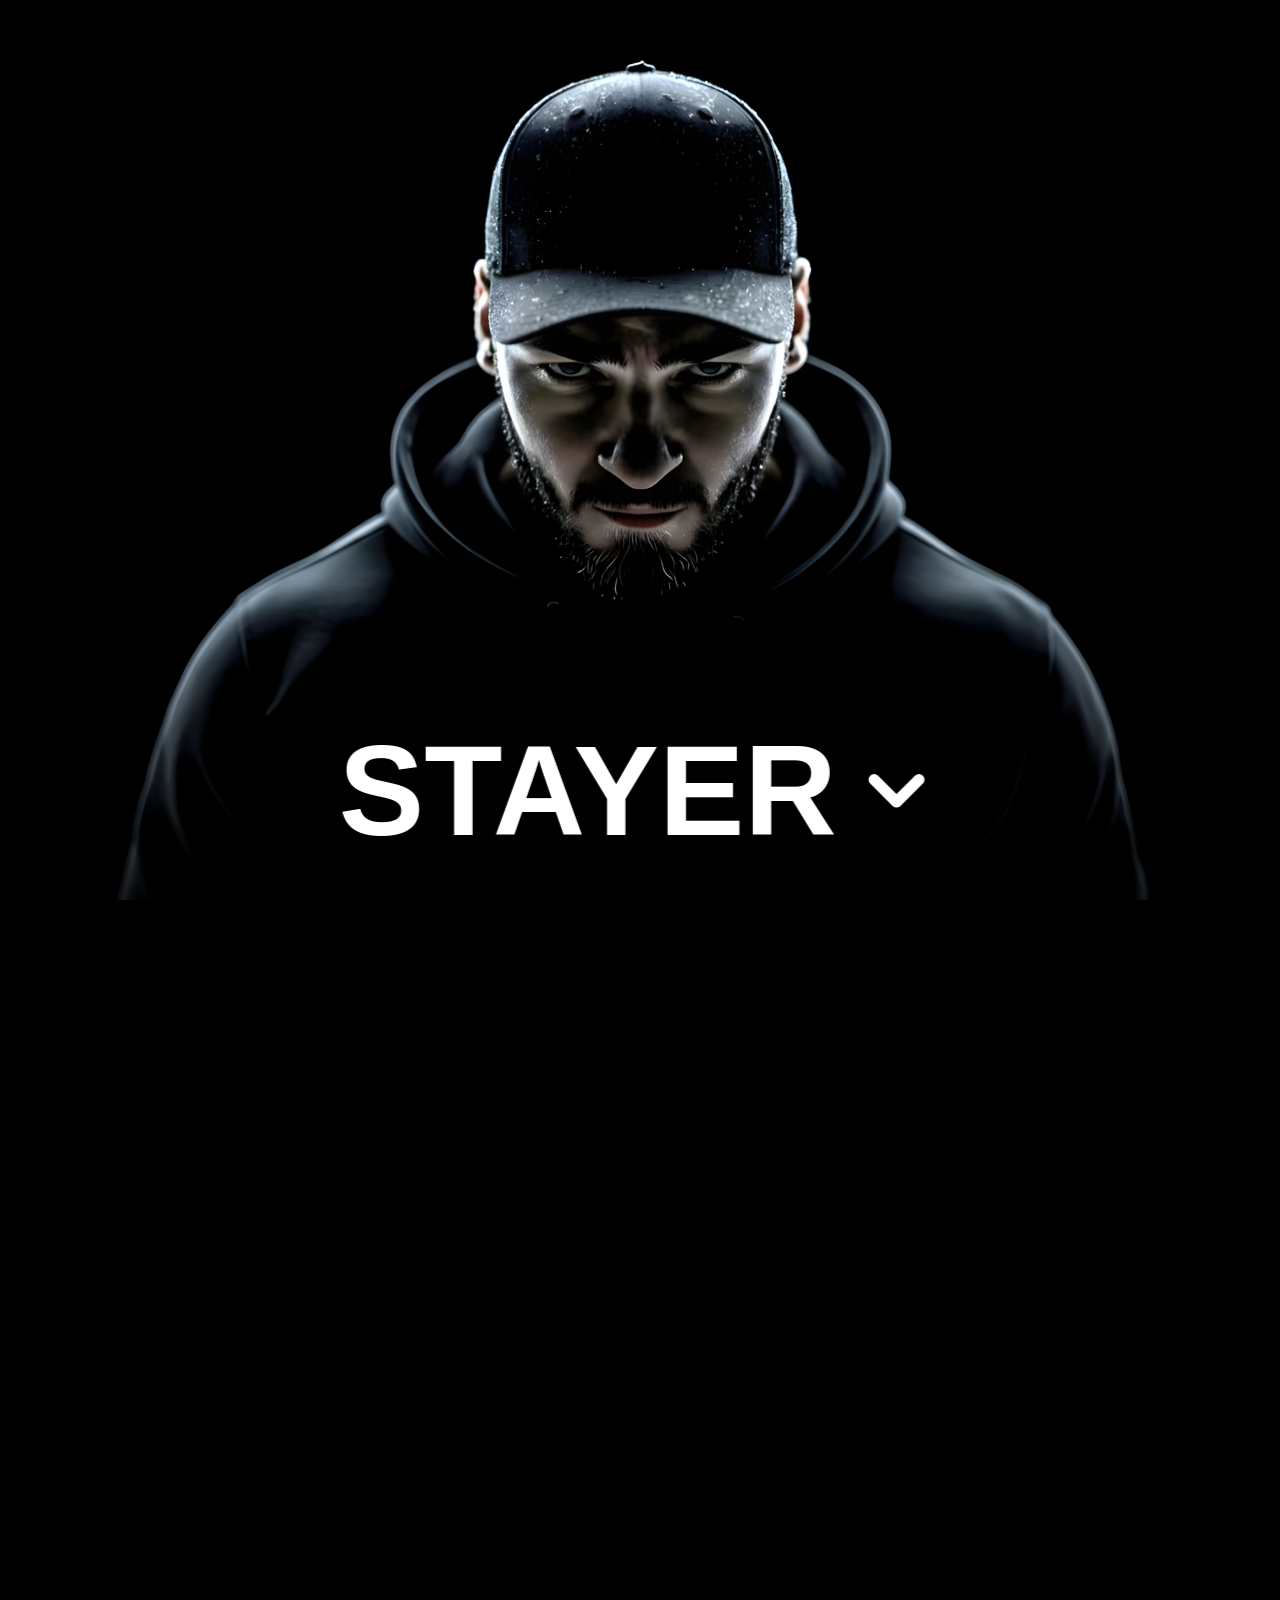
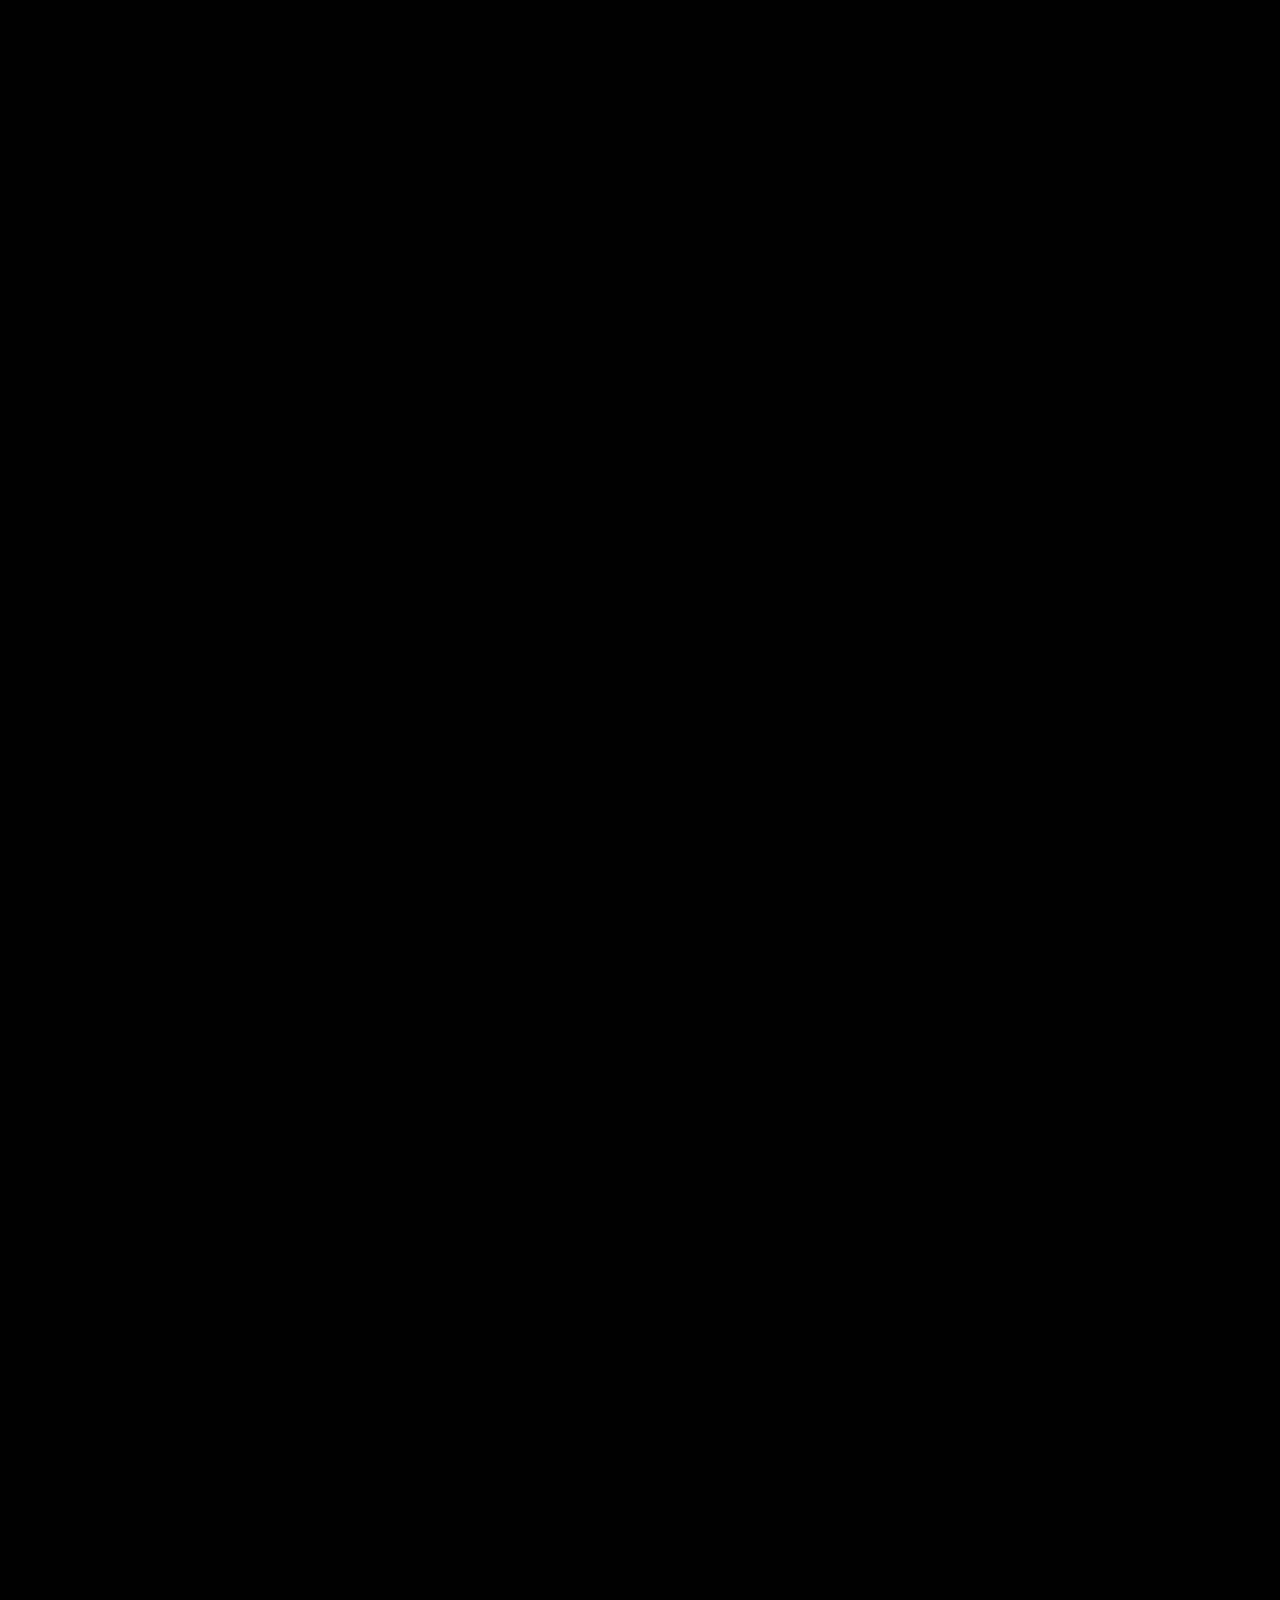
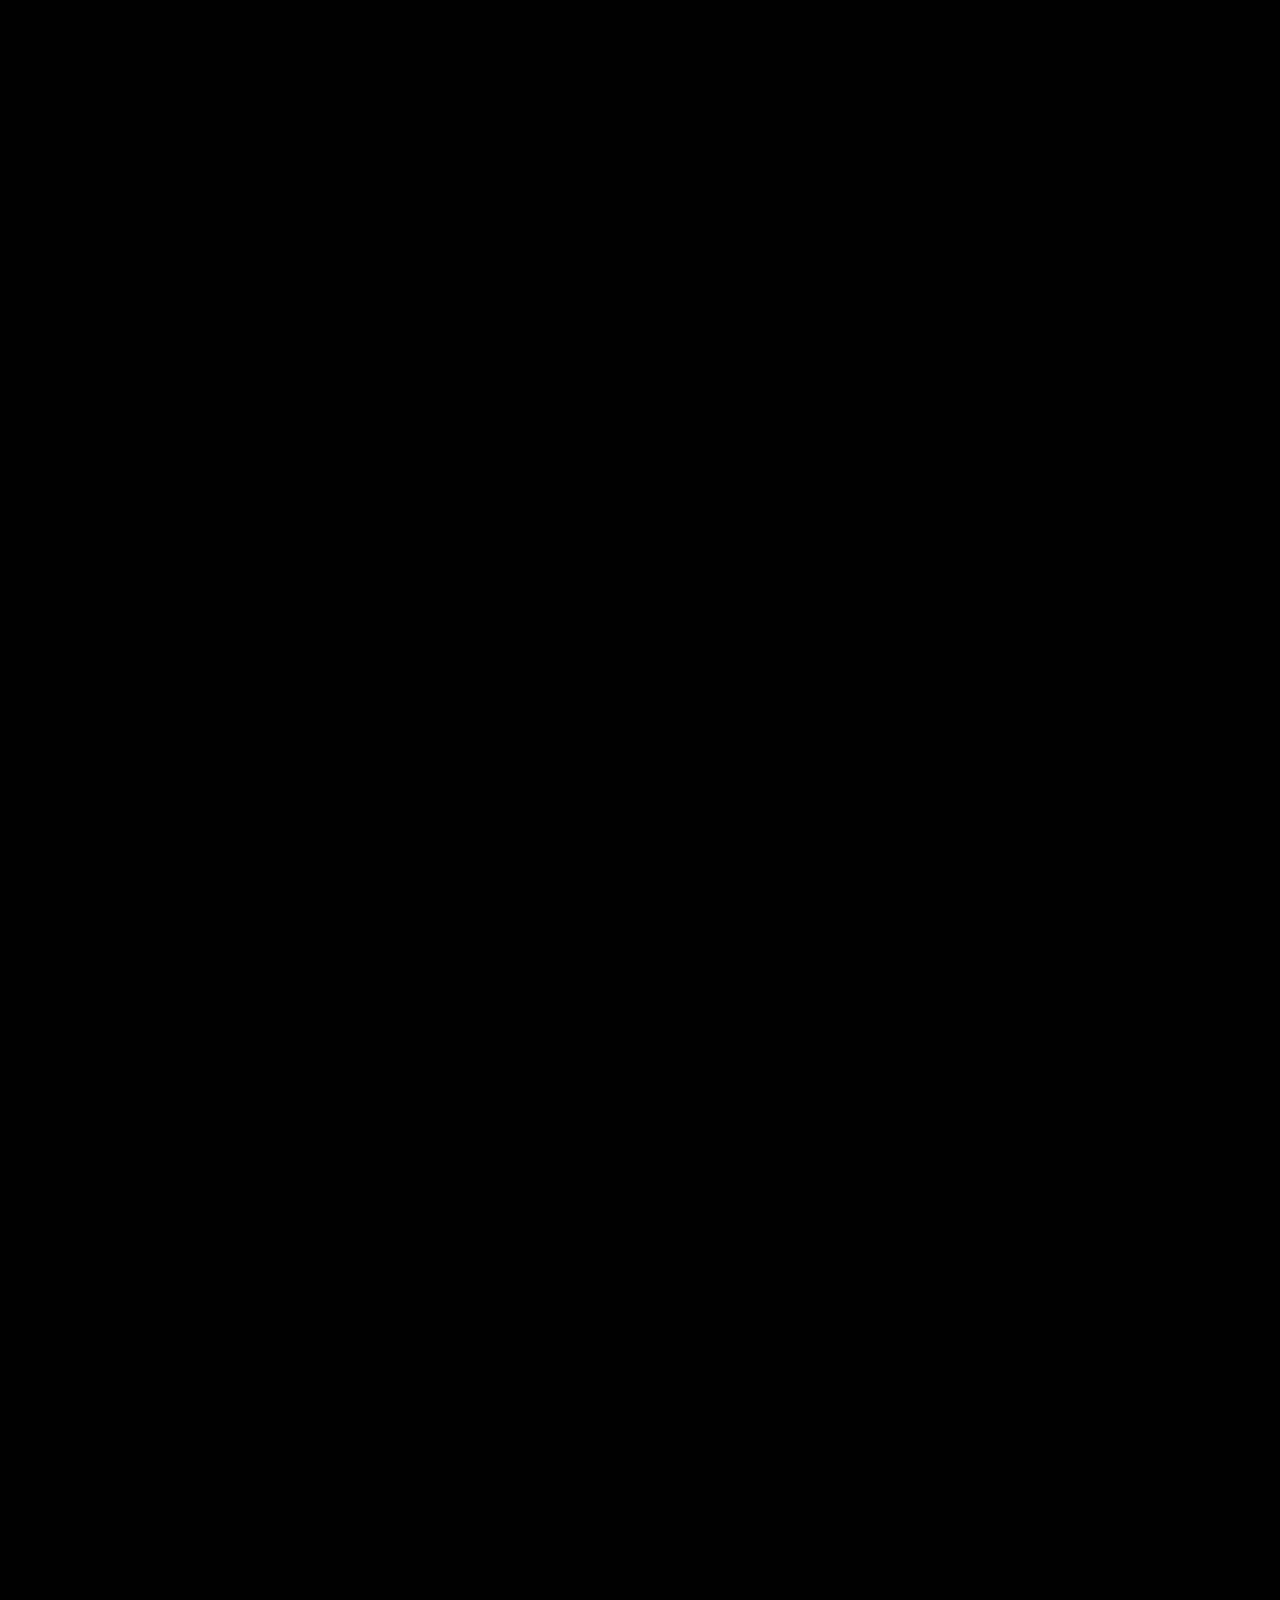
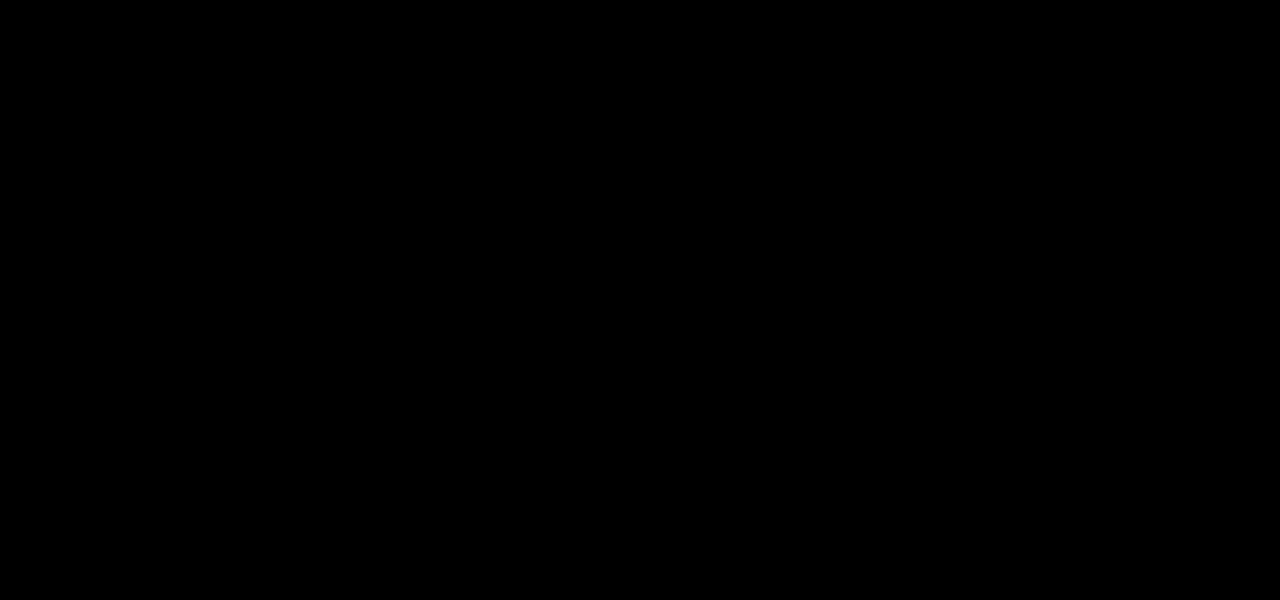
==== index.html @ cd8618d7 "Add files via upload" ====
<!DOCTYPE html>
<html lang="ru">
<head>
    <meta charset="UTF-8">
    <meta name="viewport" content="width=device-width, initial-scale=1.0">
    <title>STAYER | Official</title>
    <style>
        * { margin: 0; padding: 0; box-sizing: border-box; font-family: 'Helvetica Neue', Arial, sans-serif; }
        ::-webkit-scrollbar { display: none; }
        
        html, body { background-color: #000; color: #fff; overscroll-behavior: none; -ms-overflow-style: none; scrollbar-width: none; scroll-snap-type: y mandatory; scroll-behavior: smooth; overflow-x: hidden; }

        .bg-layer {
            position: fixed; top: 0; left: 0; width: 100vw; height: 100vh;
            background-image: url('photo.png'); 
            background-size: cover; background-position: center; z-index: 1;
            transform: perspective(2000px) translateX(0) translateZ(0) rotateY(0);
            transition: transform 0.8s cubic-bezier(0.16, 1, 0.3, 1), opacity 0.8s ease;
        }

        body.nav-away .bg-layer { transform: perspective(2000px) translateX(-30vw) translateZ(-200px) rotateY(10deg); opacity: 0; }

        .bottom-gradient {
            position: fixed; bottom: 0; left: 0; width: 100%; height: 35vh; 
            background: linear-gradient(to top, rgba(0,0,0,0.8) 0%, rgba(0,0,0,0) 100%);
            z-index: 2; pointer-events: none; transition: opacity 0.8s ease;
        }

        body.nav-away .bottom-gradient { opacity: 0; }

        .words-container {
            position: fixed; bottom: 4vh; left: 50%; width: 100%; z-index: 10; text-align: center;
            transform: perspective(2000px) translateX(-50%) translateZ(0) rotateY(0);
            transition: transform 0.8s cubic-bezier(0.16, 1, 0.3, 1), opacity 0.8s ease;
            transform-style: preserve-3d;
        }

        body.nav-away .words-container { transform: perspective(2000px) translateX(calc(-50% - 50vw)) translateZ(-300px) rotateY(15deg); opacity: 0; pointer-events: none; }

        .nav-word {
            position: absolute; bottom: 0; left: 50%; font-size: 10vw; font-weight: 900;
            text-transform: uppercase; text-decoration: none; color: #fff;
            text-shadow: 0px 4px 25px rgba(0, 0, 0, 0.6); opacity: 0;
            transform: translate(-50%, 50px); pointer-events: none; white-space: nowrap;
            display: flex; align-items: center; justify-content: center; transition: color 0.3s ease;
        }
        
        .nav-word:hover { color: #ccc; }

        .scroll-arrow { width: 0.7em; height: 0.7em; margin-left: 15px; animation: floatDown 2s ease-in-out infinite; }
        @keyframes floatDown { 0%, 100% { transform: translateY(0); } 50% { transform: translateY(15px); } }
        .scroll-section { height: 150vh; width: 100%; scroll-snap-align: start; }

        .app-icon img { width: 100%; height: 100%; object-fit: cover; border-radius: 12px; }

        .apps-overlay {
            position: fixed; top: 0; left: 0; width: 100%; height: 100vh; background-color: #000; z-index: 100; 
            opacity: 0; transform: perspective(2000px) translateX(100vw) translateZ(-300px) rotateY(-15deg);
            pointer-events: none; transition: transform 0.8s cubic-bezier(0.16, 1, 0.3, 1), opacity 0.8s ease;
            overflow-y: auto; padding: 100px 40px 80px;
        }

        .apps-overlay.active { opacity: 1; transform: perspective(2000px) translateX(0) translateZ(0) rotateY(0); pointer-events: auto; }
        .apps-header { position: fixed; top: 0; left: 0; width: 100%; padding: 30px 40px; display: flex; justify-content: space-between; align-items: center; z-index: 110; background: linear-gradient(to bottom, rgba(0,0,0,1) 0%, rgba(0,0,0,0) 100%); }
        .close-btn { background: none; border: none; color: #fff; font-size: 14px; font-weight: 600; letter-spacing: 1px; text-transform: uppercase; cursor: pointer; transition: color 0.3s ease; }
        .close-btn:hover { color: #888; }
        .page-title { font-size: 14px; font-weight: 900; letter-spacing: 2px; color: #555; text-transform: uppercase; }

        .apps-grid { display: grid; grid-template-columns: repeat(auto-fit, minmax(320px, 400px)); gap: 30px; justify-content: center; max-width: 1000px; margin: 0 auto; }
        .app-card { background-color: #050505; border: 1px solid #1a1a1a; border-radius: 16px; padding: 40px 30px; display: flex; flex-direction: column; transition: transform 0.4s ease, border-color 0.4s ease; }
        .app-card:hover { transform: translateY(-8px); border-color: #333; }
        .app-icon { width: 60px; height: 60px; background-color: #111; border-radius: 12px; margin-bottom: 24px; border: 1px solid #222; display: flex; align-items: center; justify-content: center; overflow: hidden; }
        .app-title { font-size: 24px; font-weight: 700; margin-bottom: 12px; }
        .app-description { font-size: 15px; line-height: 1.5; color: #888; margin-bottom: 30px; flex-grow: 1; }
        .tags { display: flex; gap: 8px; margin-bottom: 30px; flex-wrap: wrap; }
        .tag { font-size: 11px; text-transform: uppercase; letter-spacing: 1px; padding: 6px 10px; background-color: #111; border-radius: 4px; color: #aaa; }
        .app-link { text-decoration: none; color: #000; background-color: #fff; padding: 14px 20px; border-radius: 8px; font-size: 13px; font-weight: 700; text-transform: uppercase; letter-spacing: 1px; text-align: center; transition: background-color 0.3s ease; }
        .app-link:hover { background-color: #ccc; }
    </style>
</head>
<body>

    <div class="bg-layer"></div>
    <div class="bottom-gradient"></div>

    <div class="words-container" id="main-words">
        <a href="#" id="stayer-link" class="nav-word">STAYER<svg class="scroll-arrow" viewBox="0 0 24 24" fill="none" stroke="currentColor" stroke-width="3" stroke-linecap="round" stroke-linejoin="round"><polyline points="6 9 12 15 18 9"></polyline></svg></a>
        <a href="#" id="apps-trigger" class="nav-word">APPS</a>
        <a href="https://instagram.com/" target="_blank" class="nav-word">INSTAGRAM</a>
        <a href="https://youtube.com/" target="_blank" class="nav-word">YOUTUBE</a>
    </div>

    <div class="scroll-area">
        <div class="scroll-section"></div>
        <div class="scroll-section"></div>
        <div class="scroll-section"></div>
        <div class="scroll-section"></div>
    </div>

    <div class="apps-overlay" id="apps-screen">
        <header class="apps-header">
            <button class="close-btn" id="close-apps">← Назад</button>
            <div class="page-title">APPS</div>
        </header>

        <div class="apps-grid">
            <div class="app-card">
                <div class="app-icon"><img src="health.png" alt="Health"></div>
                <h2 class="app-title">Health Widgets</h2>
                <p class="app-description">Unified widgets for all health applications, designed to keep your metrics at a glance in one beautiful, cohesive interface.</p>
                <div class="tags"><span class="tag">Android</span><span class="tag">Widgets</span></div>
                <a href="privacy-health.html" class="app-link">Privacy Policy</a>
            </div>

            <div class="app-card">
                <div class="app-icon"><img src="anyicon.png" alt="AnyIcon"></div>
                <h2 class="app-title">AnyIcon</h2>
                <p class="app-description">An Android widget that allows you to customize app icons using expressive Material 3 shapes and custom designs.</p>
                <div class="tags"><span class="tag">Android</span><span class="tag">Glance API</span></div>
                <a href="privacy-anyicon.html" class="app-link">Privacy Policy</a>
            </div>
        </div>
    </div>

    <script>
        document.addEventListener('DOMContentLoaded', () => {
            const words = document.querySelectorAll('.nav-word');
            let sectionHeight = document.querySelector('.scroll-section').offsetHeight;
            window.addEventListener('resize', () => { sectionHeight = document.querySelector('.scroll-section').offsetHeight; updateScroll(); });
            function updateScroll() {
                const scrollY = window.scrollY;
                words.forEach((word, index) => {
                    const targetY = index * sectionHeight;
                    const distance = scrollY - targetY;
                    const ratio = distance / window.innerHeight;
                    let opacity = 1 - Math.abs(ratio);
                    opacity = Math.max(0, Math.min(1, opacity));
                    let translateY = ratio * -50;
                    word.style.opacity = opacity;
                    word.style.transform = `translate(-50%, ${translateY}px)`;
                    word.style.pointerEvents = opacity > 0.6 ? 'auto' : 'none';
                });
            }
            let ticking = false;
            window.addEventListener('scroll', () => { if (!ticking) { window.requestAnimationFrame(() => { updateScroll(); ticking = false; }); ticking = true; } });
            updateScroll();
            document.getElementById('stayer-link').addEventListener('click', (e) => { e.preventDefault(); window.scrollTo({ top: sectionHeight, behavior: 'smooth' }); });
            document.getElementById('apps-trigger').addEventListener('click', (e) => { e.preventDefault(); document.getElementById('apps-screen').classList.add('active'); document.body.classList.add('nav-away'); document.body.style.overflow = 'hidden'; });
            document.getElementById('close-apps').addEventListener('click', () => { document.getElementById('apps-screen').classList.remove('active'); document.body.classList.remove('nav-away'); setTimeout(() => { document.body.style.overflow = ''; }, 800); });
        });
    </script>
</body>
</html>
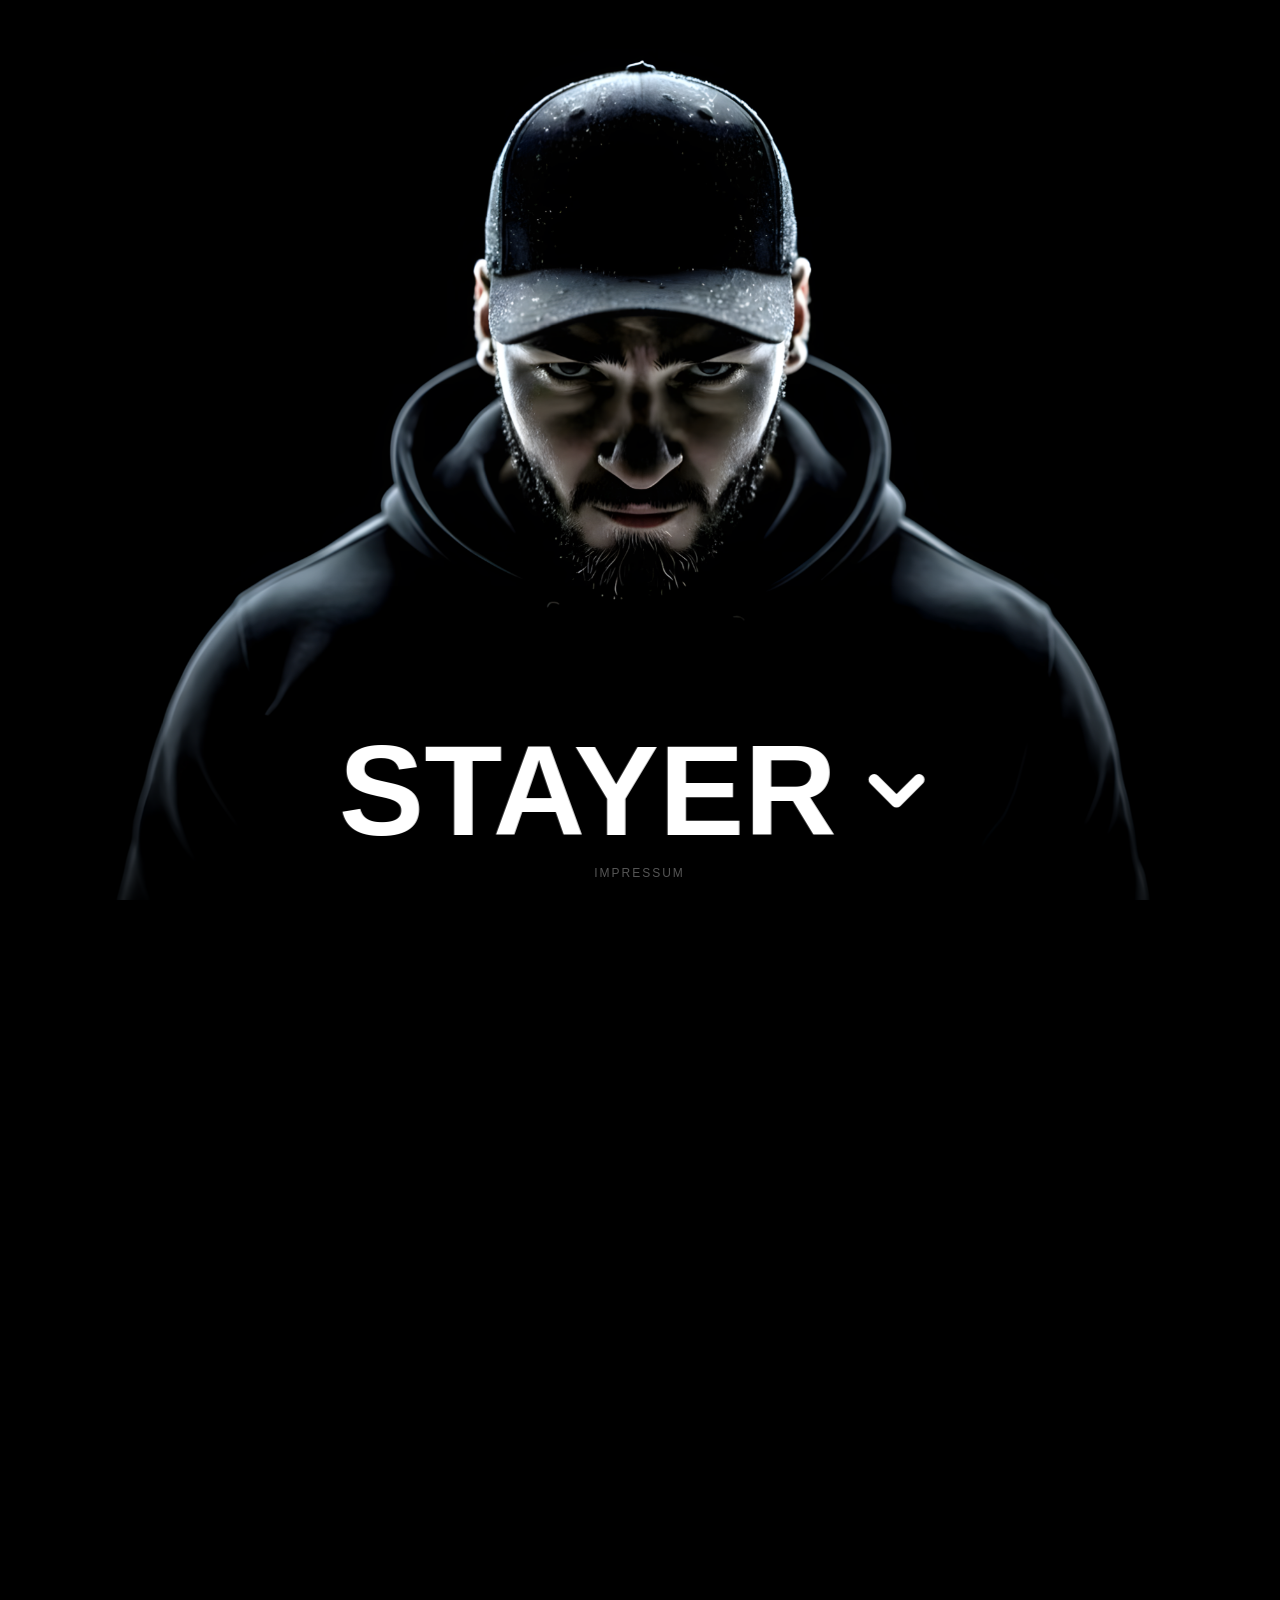
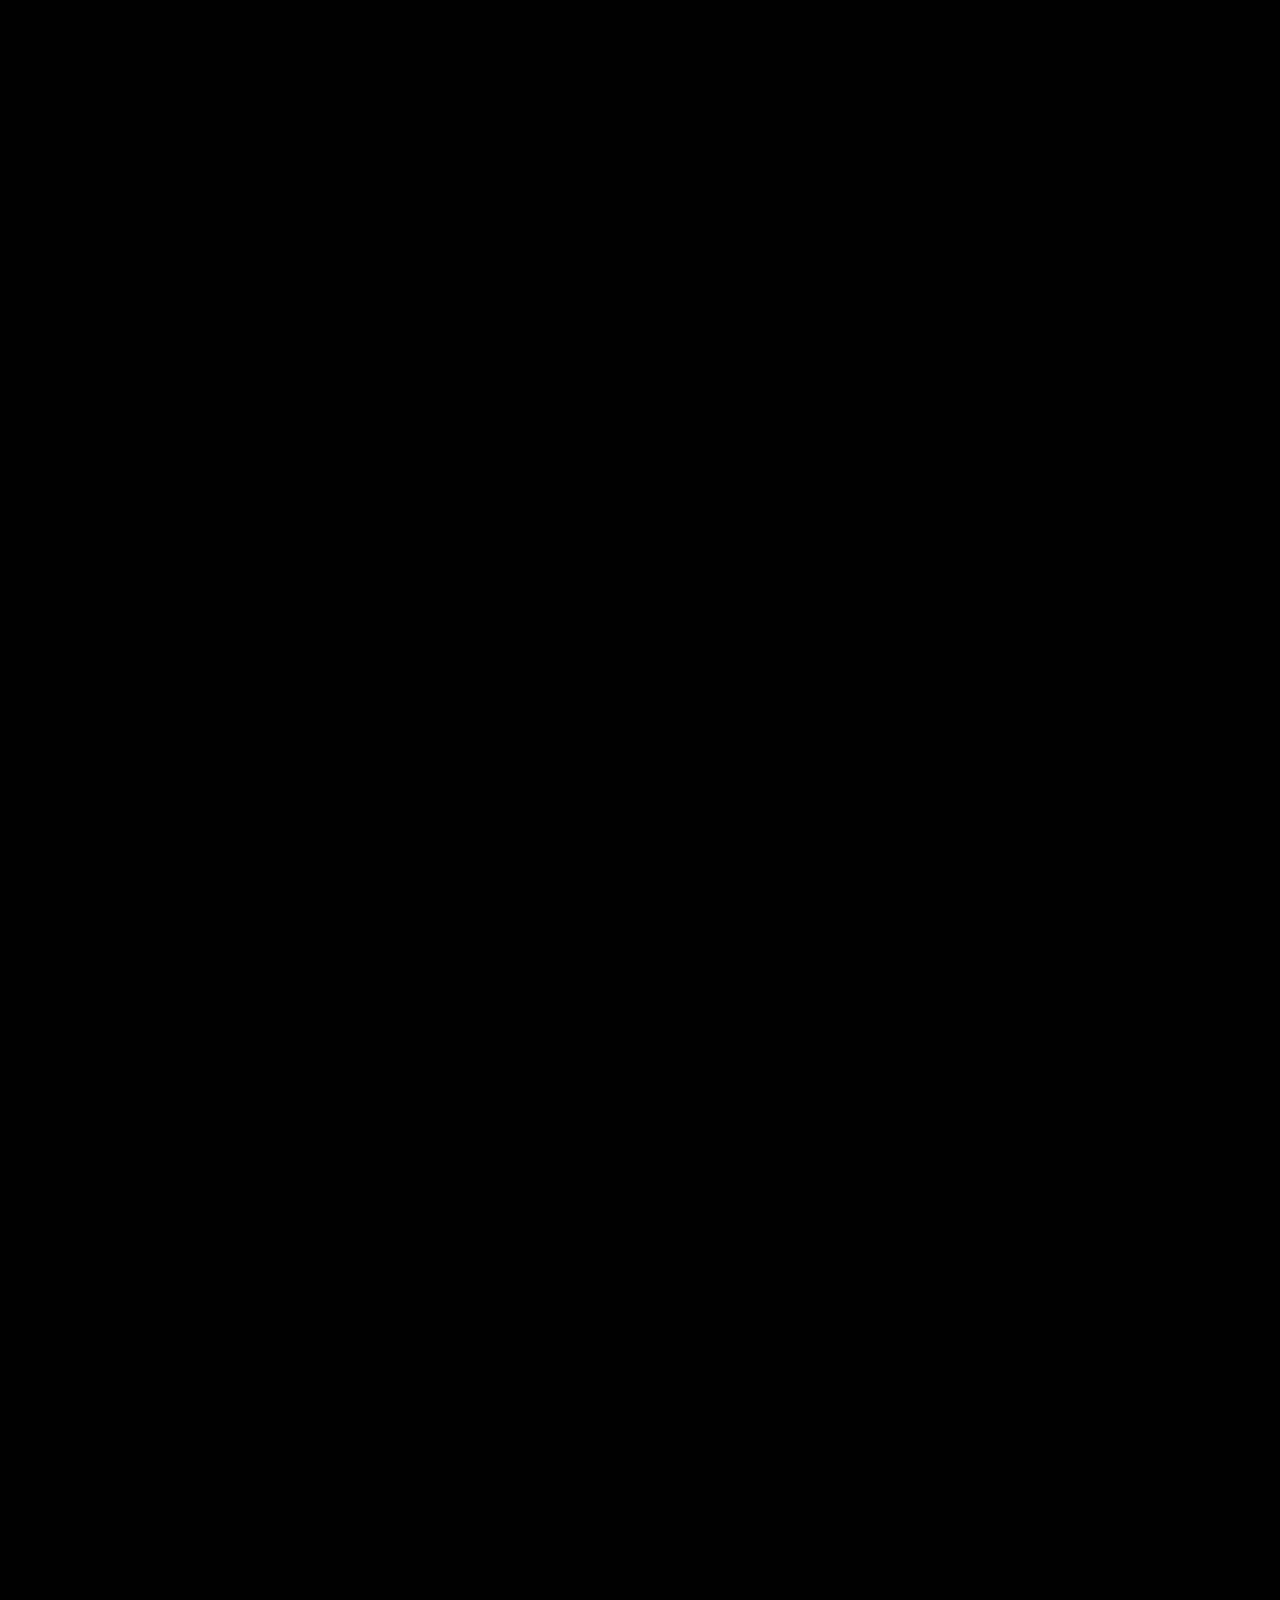
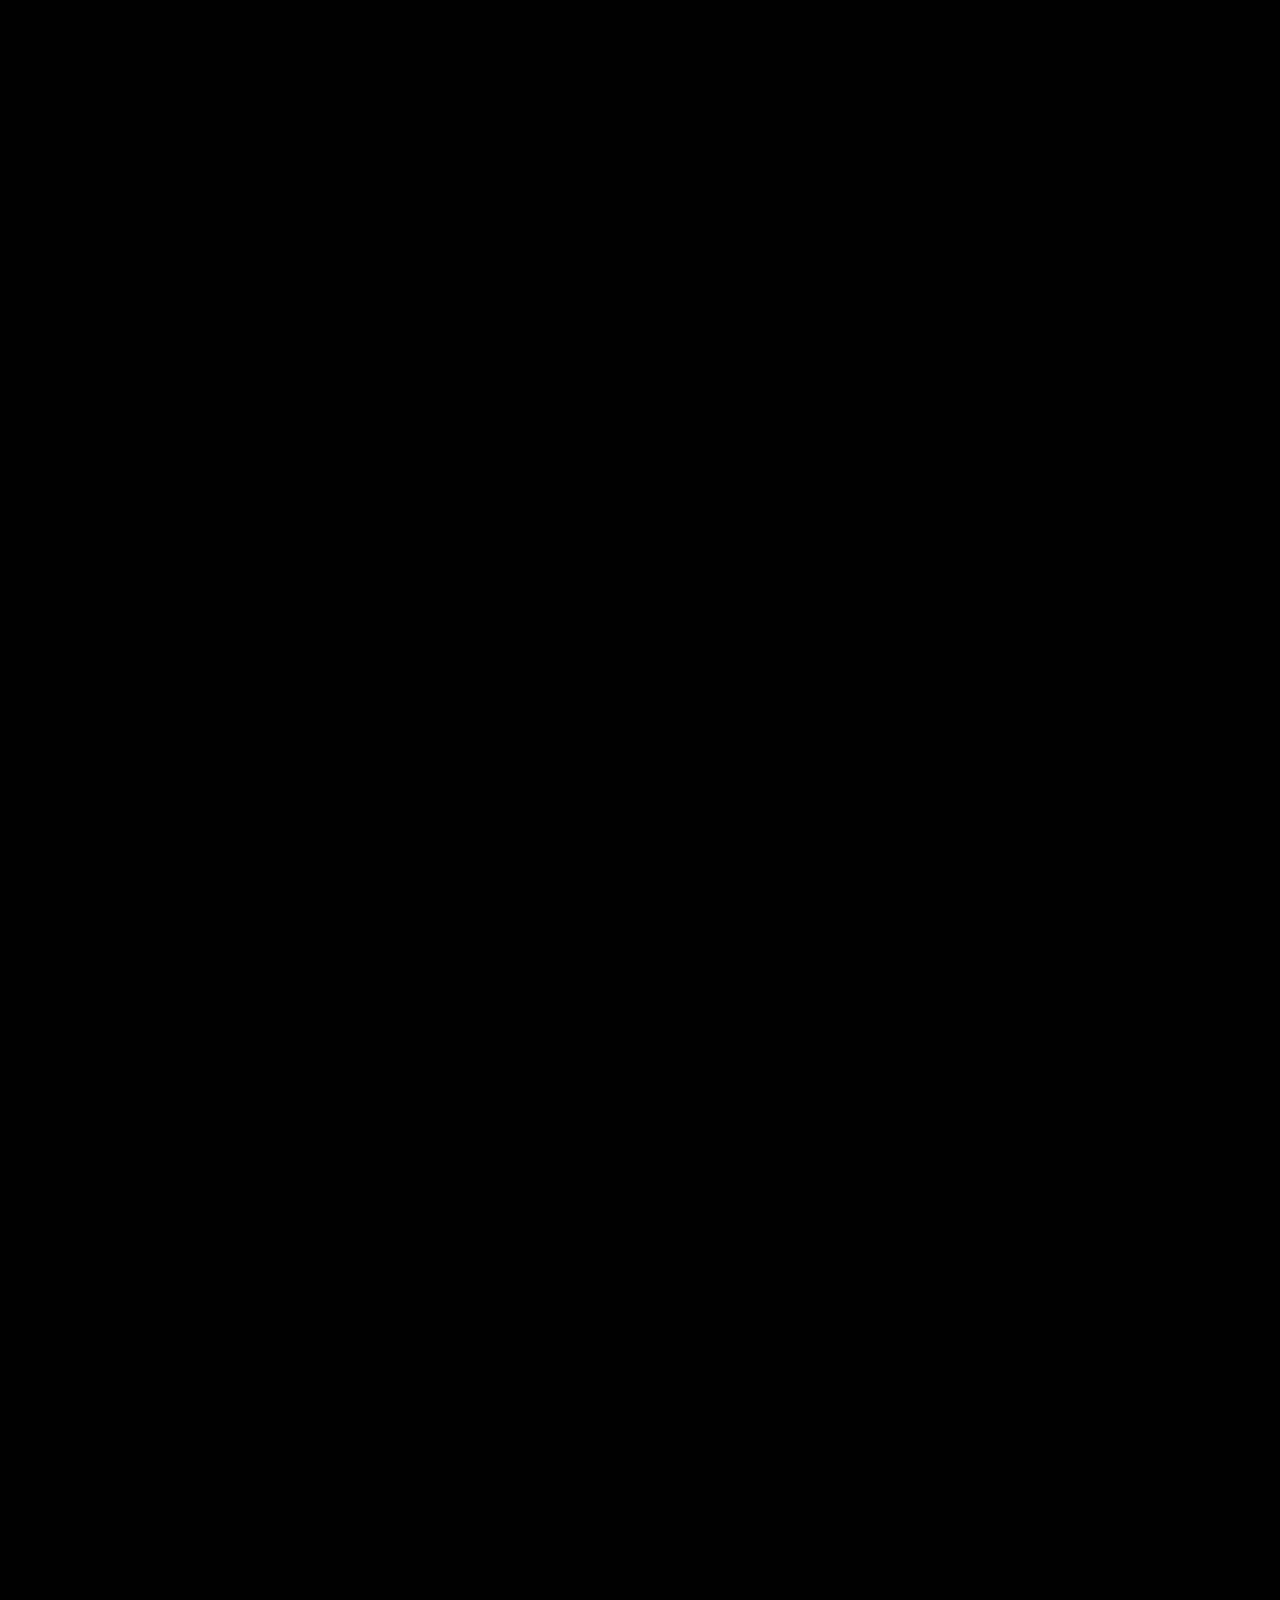
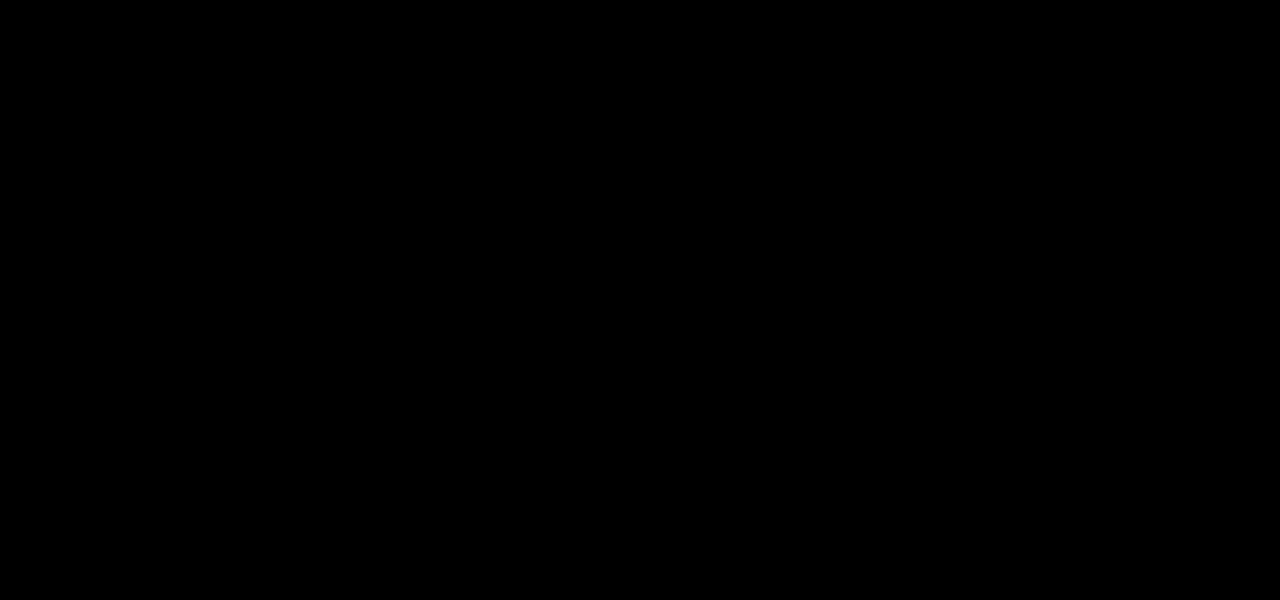
==== commit a2dac15e: "Add files via upload" ====
--- a/index.html
+++ b/index.html
@@ -76,6 +76,9 @@
         .tag { font-size: 11px; text-transform: uppercase; letter-spacing: 1px; padding: 6px 10px; background-color: #111; border-radius: 4px; color: #aaa; }
         .app-link { text-decoration: none; color: #000; background-color: #fff; padding: 14px 20px; border-radius: 8px; font-size: 13px; font-weight: 700; text-transform: uppercase; letter-spacing: 1px; text-align: center; transition: background-color 0.3s ease; }
         .app-link:hover { background-color: #ccc; }
+        .site-footer-link { position: fixed; bottom: 20px; left: 50%; transform: translateX(-50%); z-index: 50; color: #555; text-decoration: none; font-size: 12px; letter-spacing: 2px; text-transform: uppercase; transition: opacity 0.6s ease, color 0.3s ease; }
+        .site-footer-link:hover { color: #fff; }
+        body.nav-away .site-footer-link { opacity: 0; pointer-events: none; }
     </style>
 </head>
 <body>
@@ -89,6 +92,8 @@
         <a href="https://instagram.com/" target="_blank" class="nav-word">INSTAGRAM</a>
         <a href="https://youtube.com/" target="_blank" class="nav-word">YOUTUBE</a>
     </div>
+
+    <a href="impressum.html" class="site-footer-link">Impressum</a>
 
     <div class="scroll-area">
         <div class="scroll-section"></div>
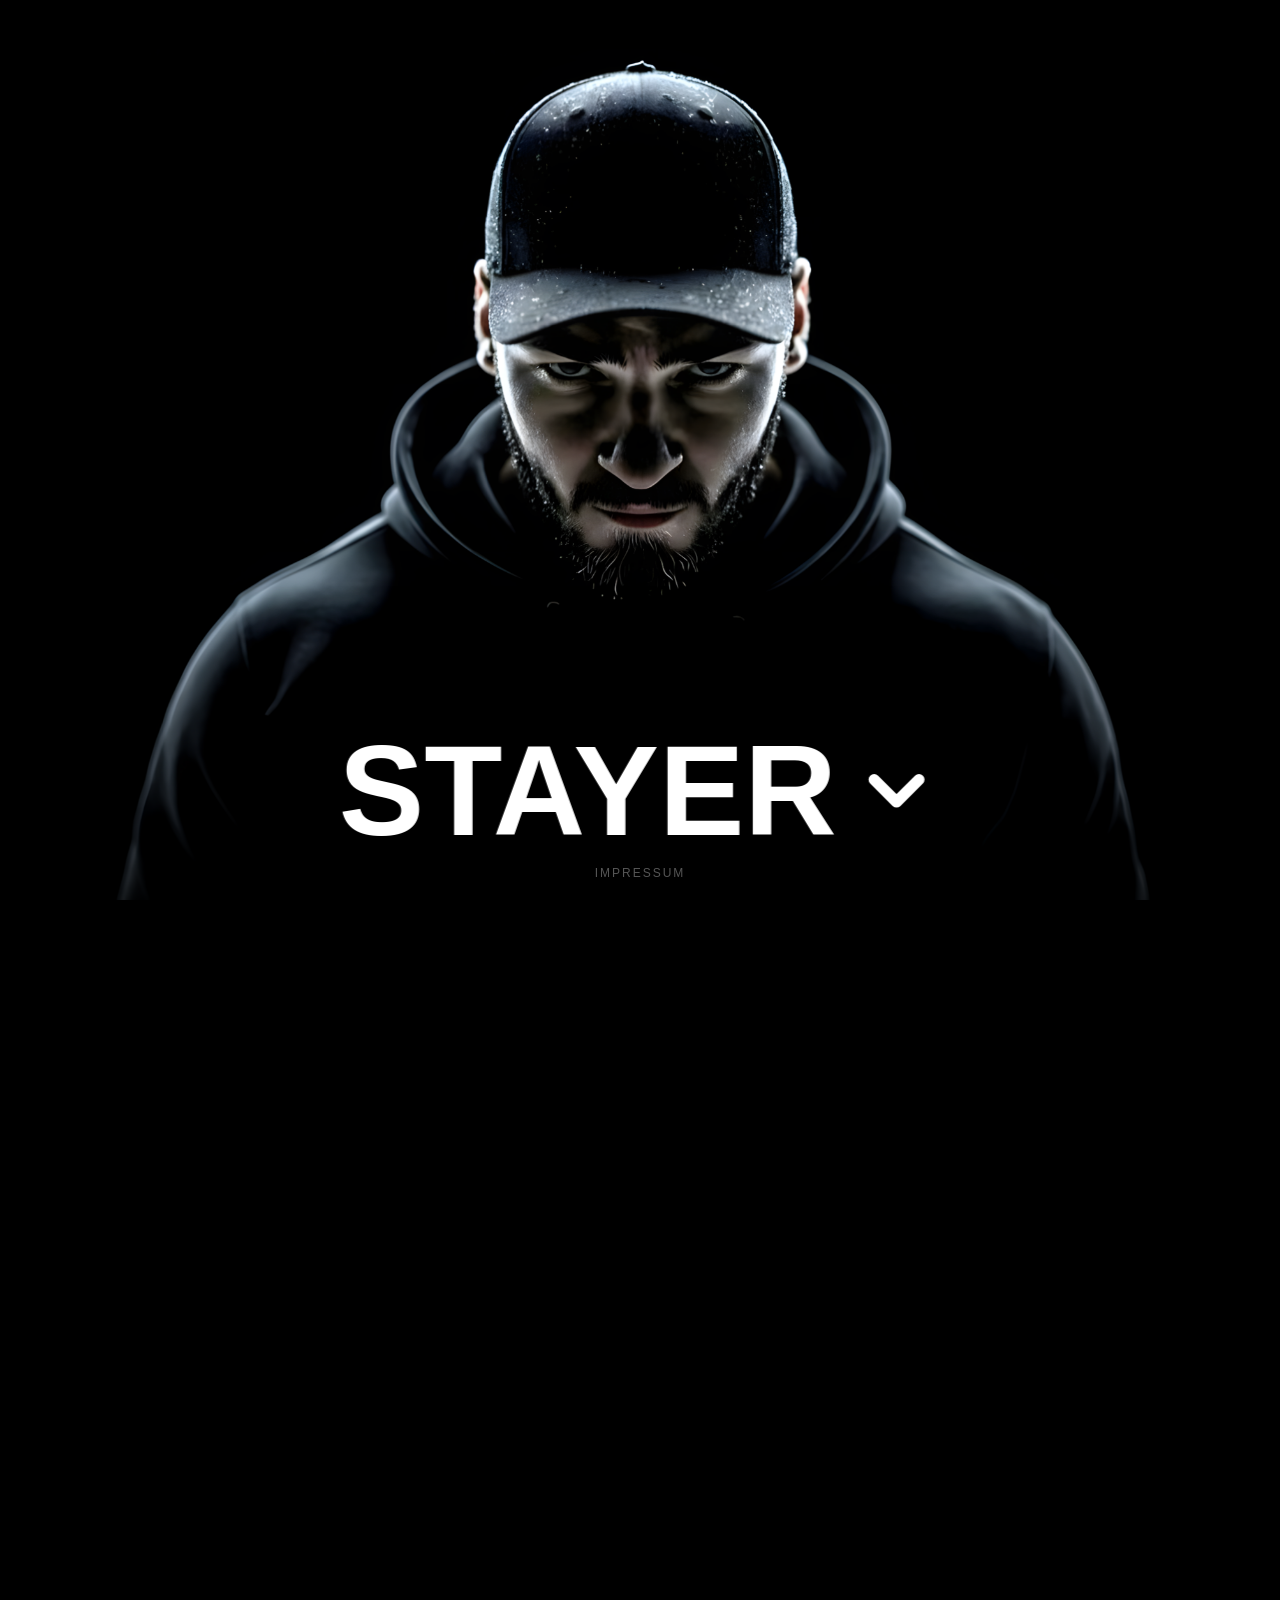
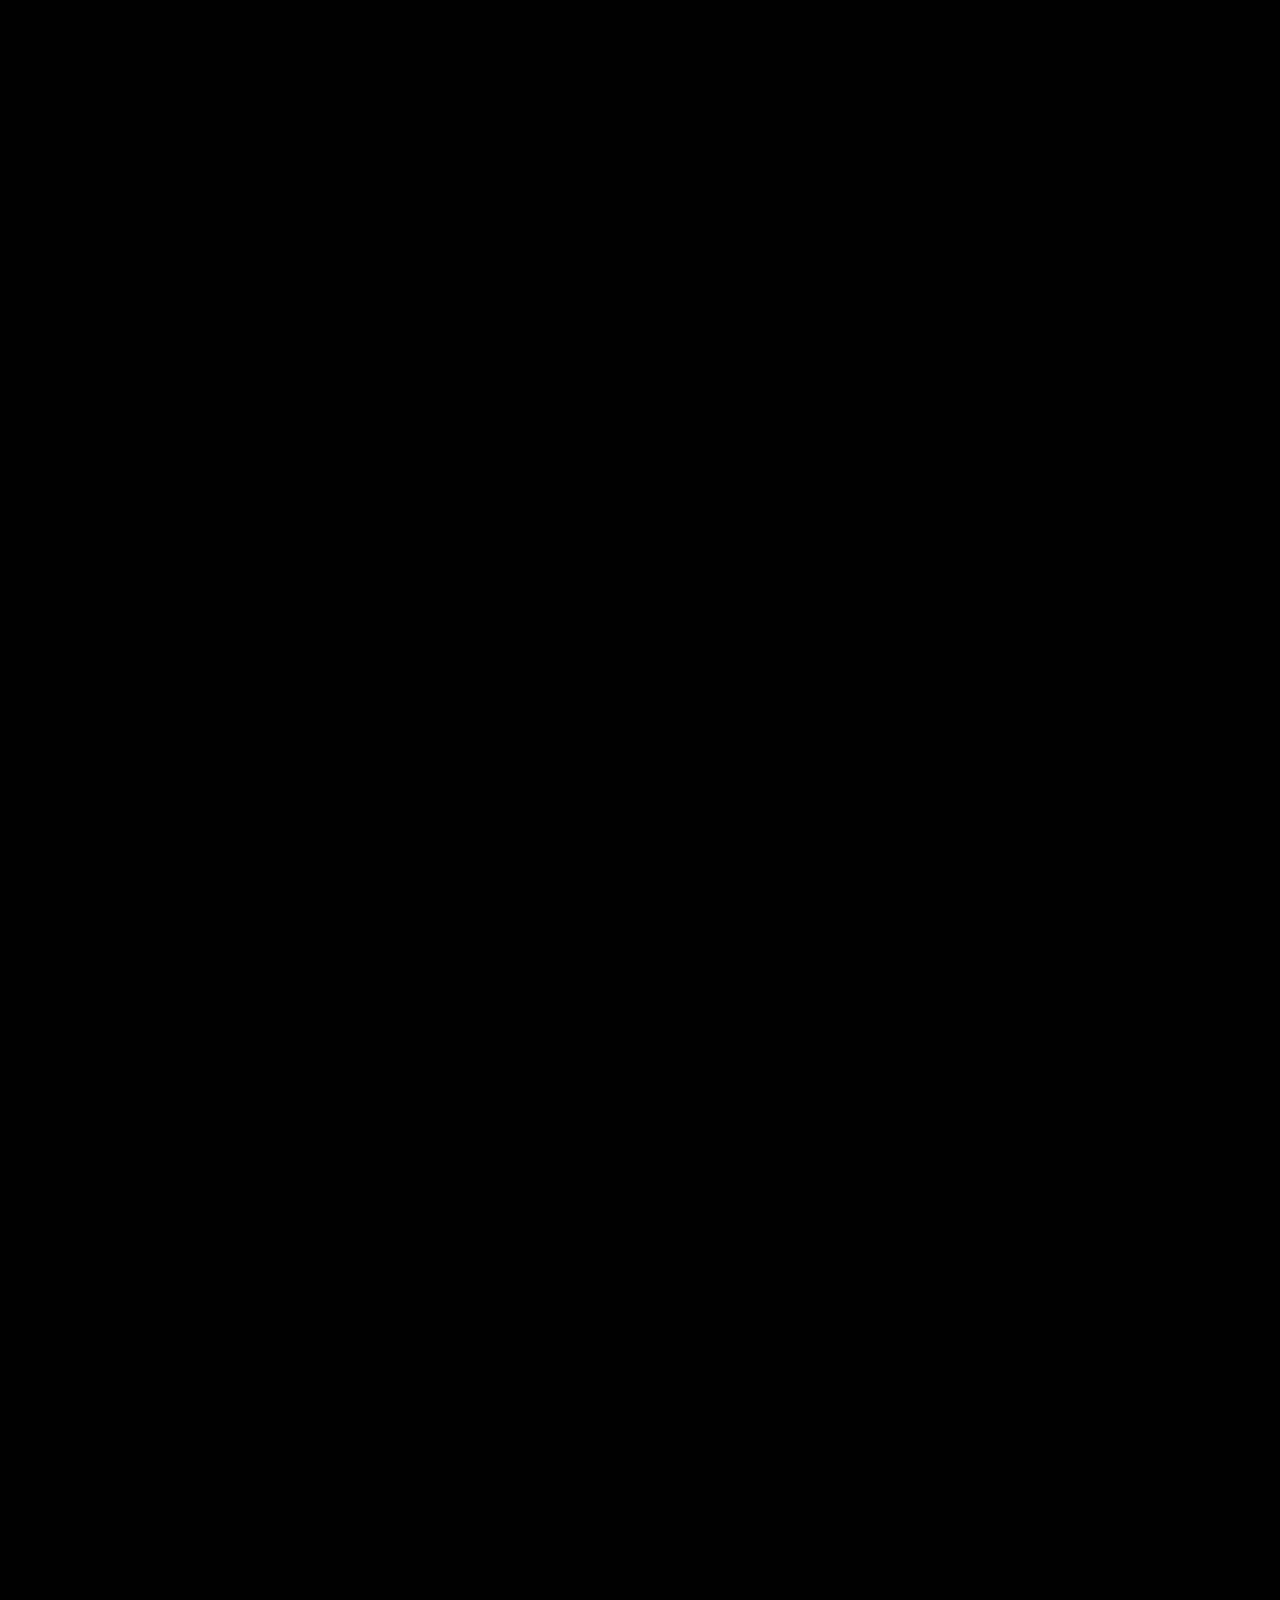
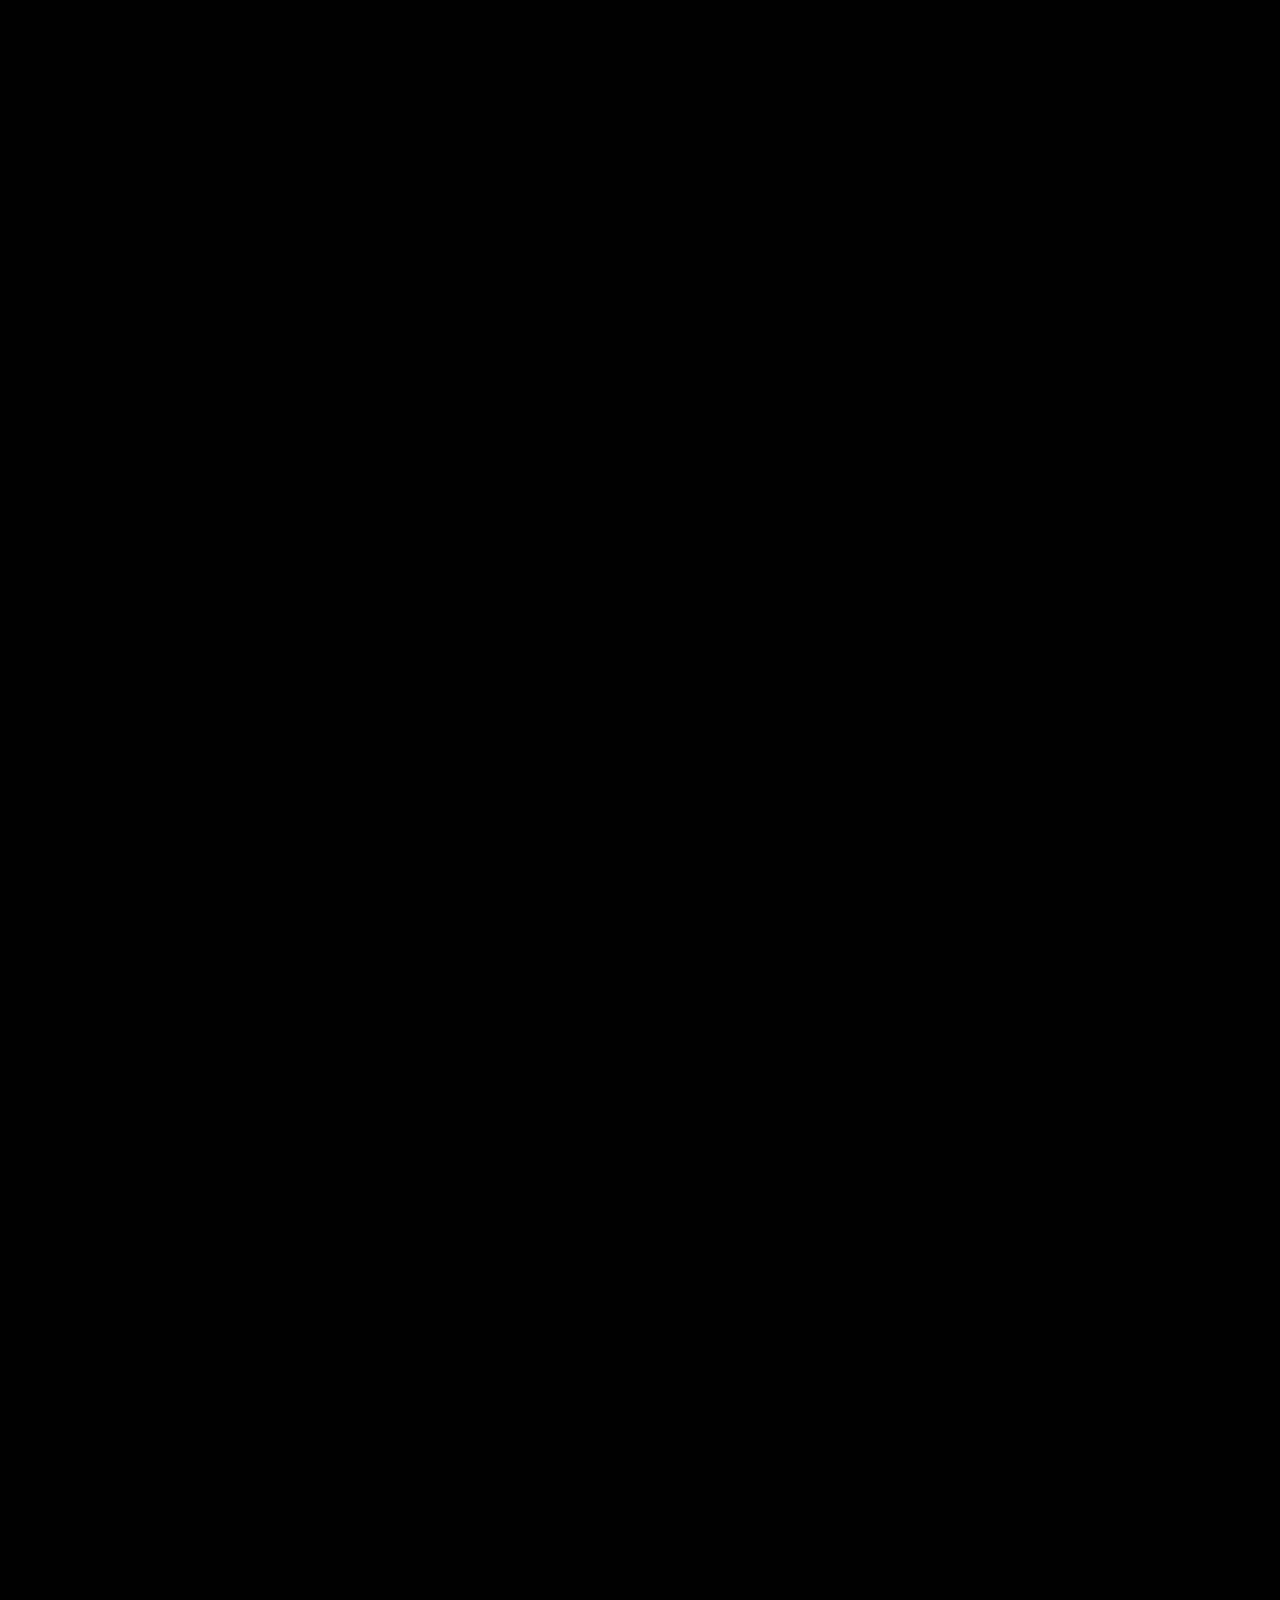
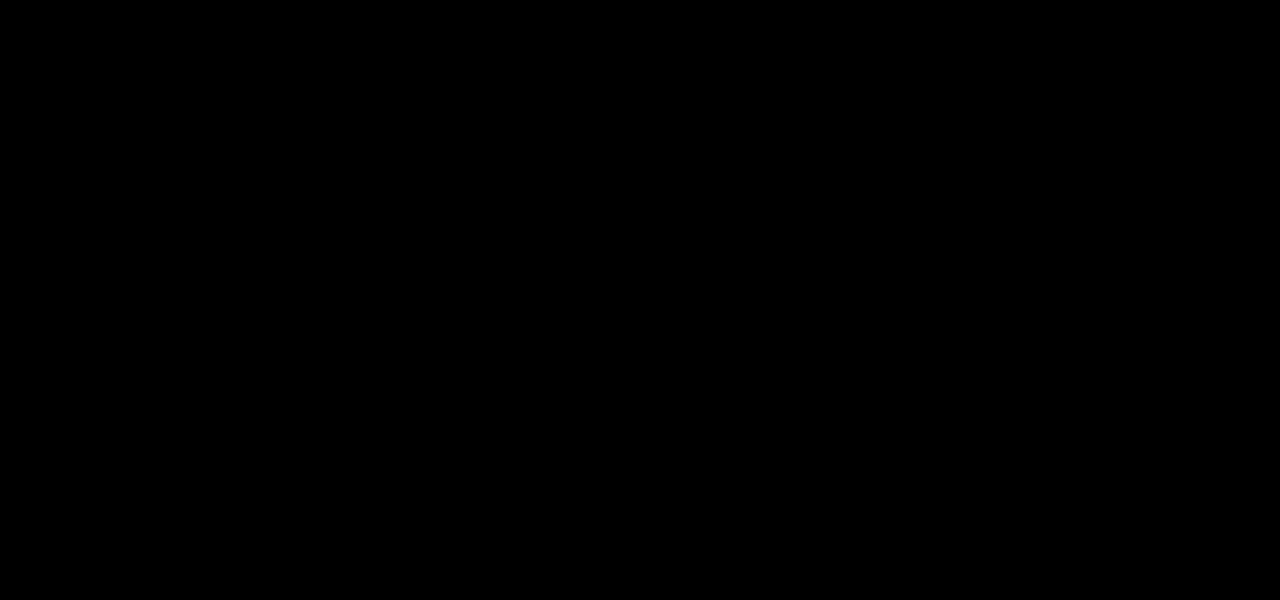
==== commit 1c327a54: "Update index.html" ====
--- a/index.html
+++ b/index.html
@@ -114,7 +114,7 @@
                 <h2 class="app-title">Health Widgets</h2>
                 <p class="app-description">Unified widgets for all health applications, designed to keep your metrics at a glance in one beautiful, cohesive interface.</p>
                 <div class="tags"><span class="tag">Android</span><span class="tag">Widgets</span></div>
-                <a href="privacy-health.html" class="app-link">Privacy Policy</a>
+                <a href="" class="app-link">Coming Soon</a>
             </div>
 
             <div class="app-card">
@@ -155,4 +155,4 @@
         });
     </script>
 </body>
-</html>+</html>
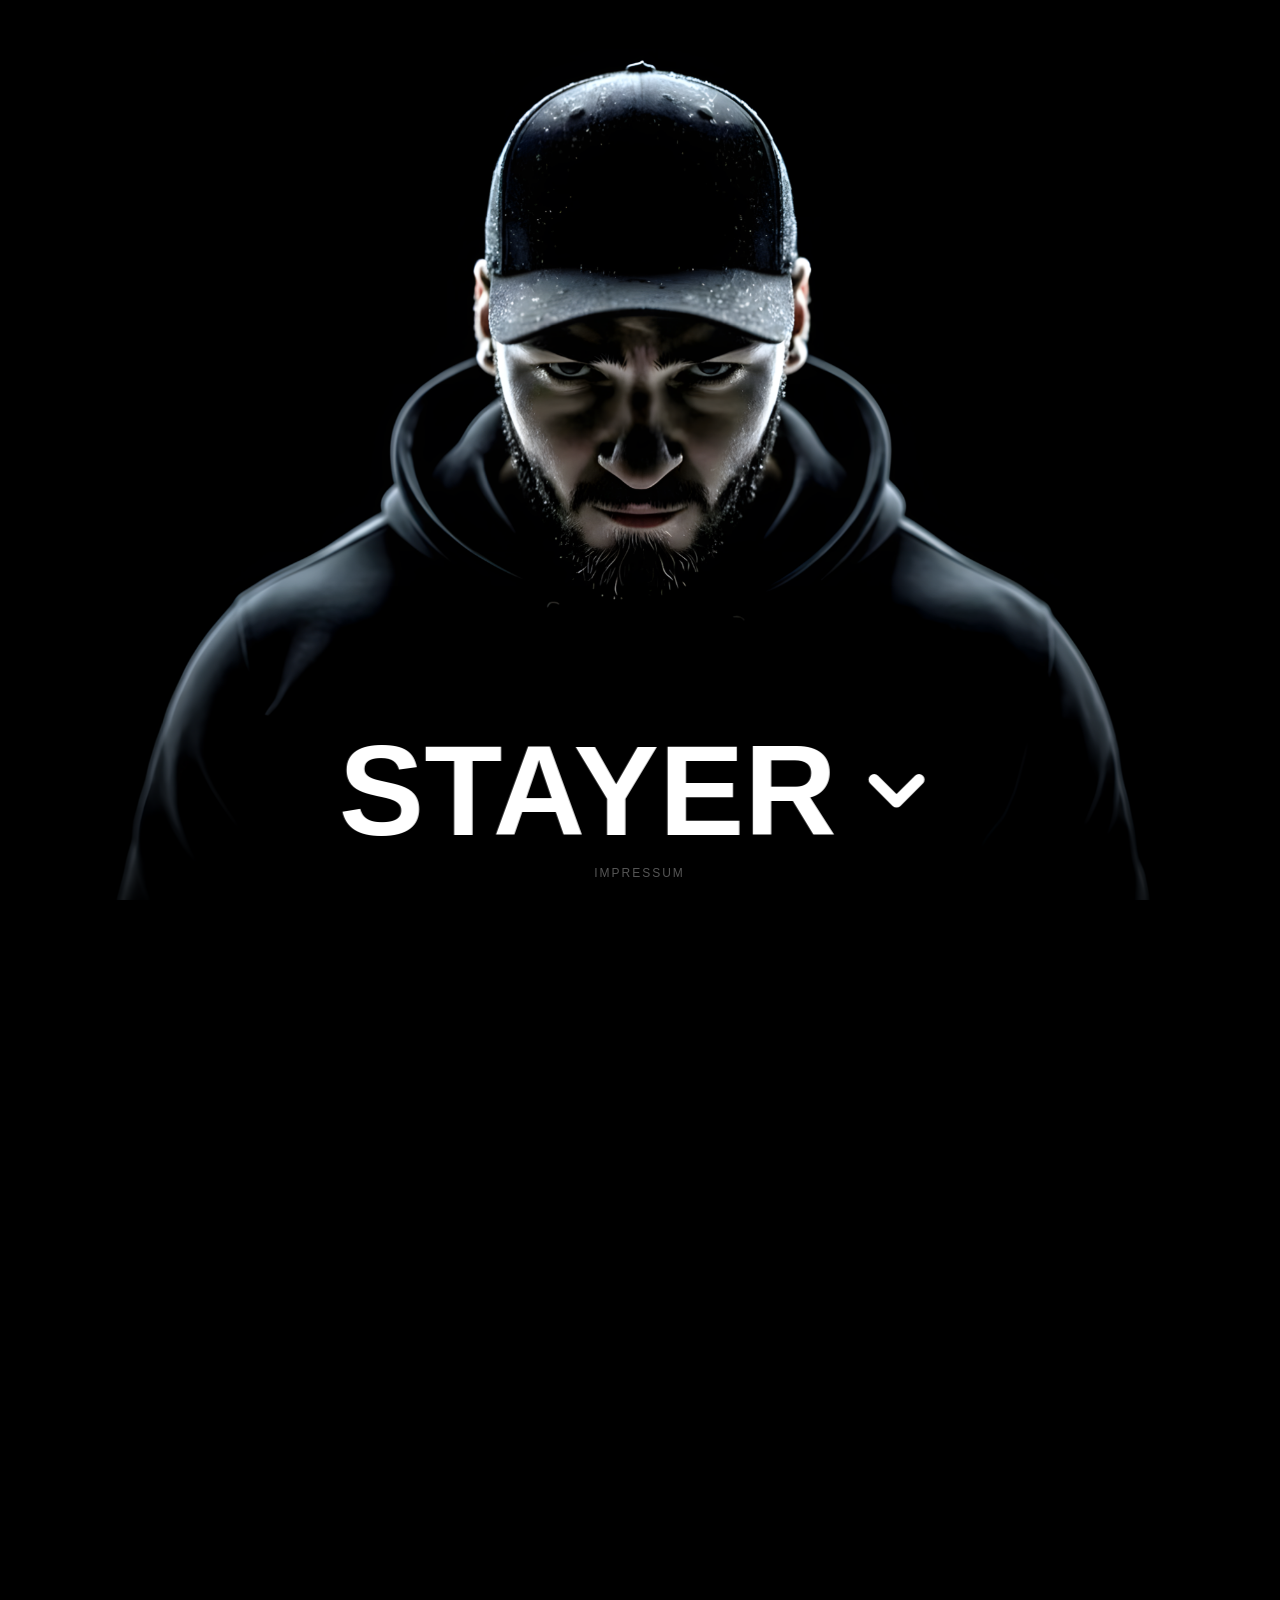
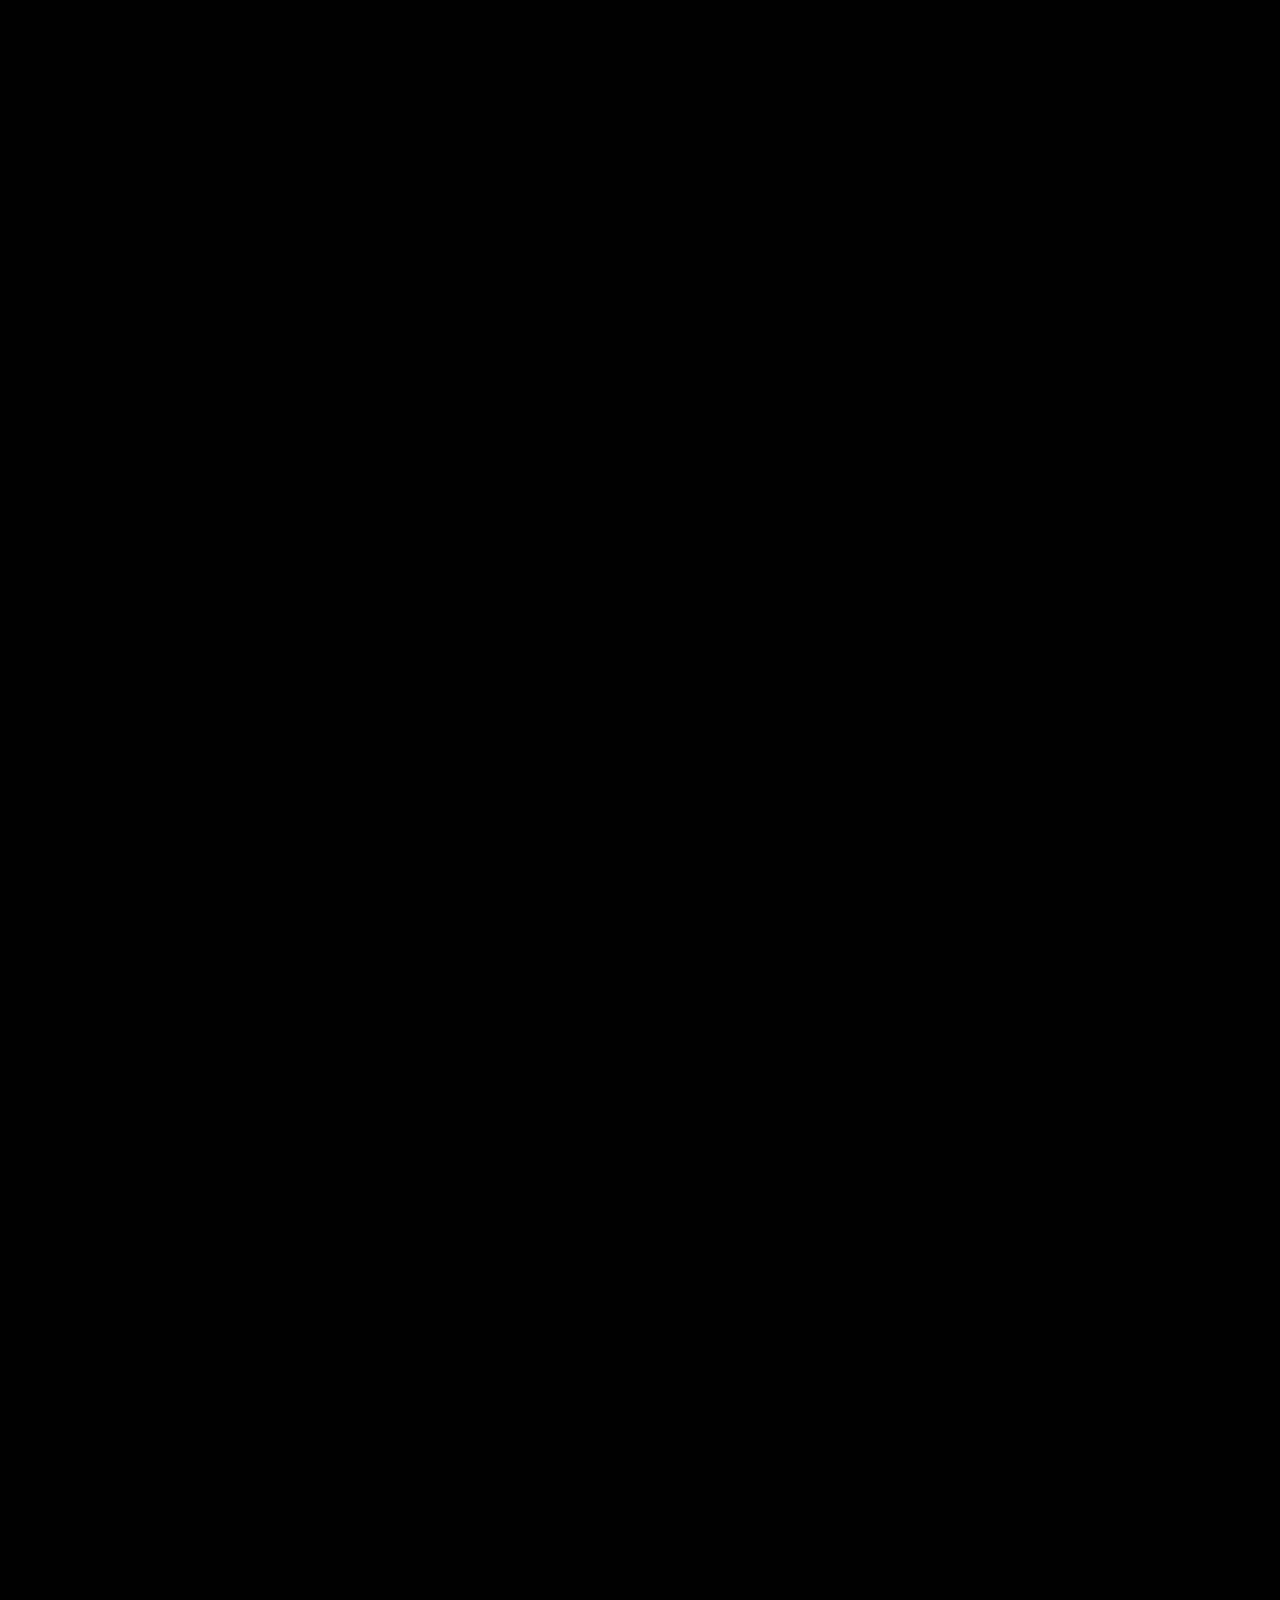
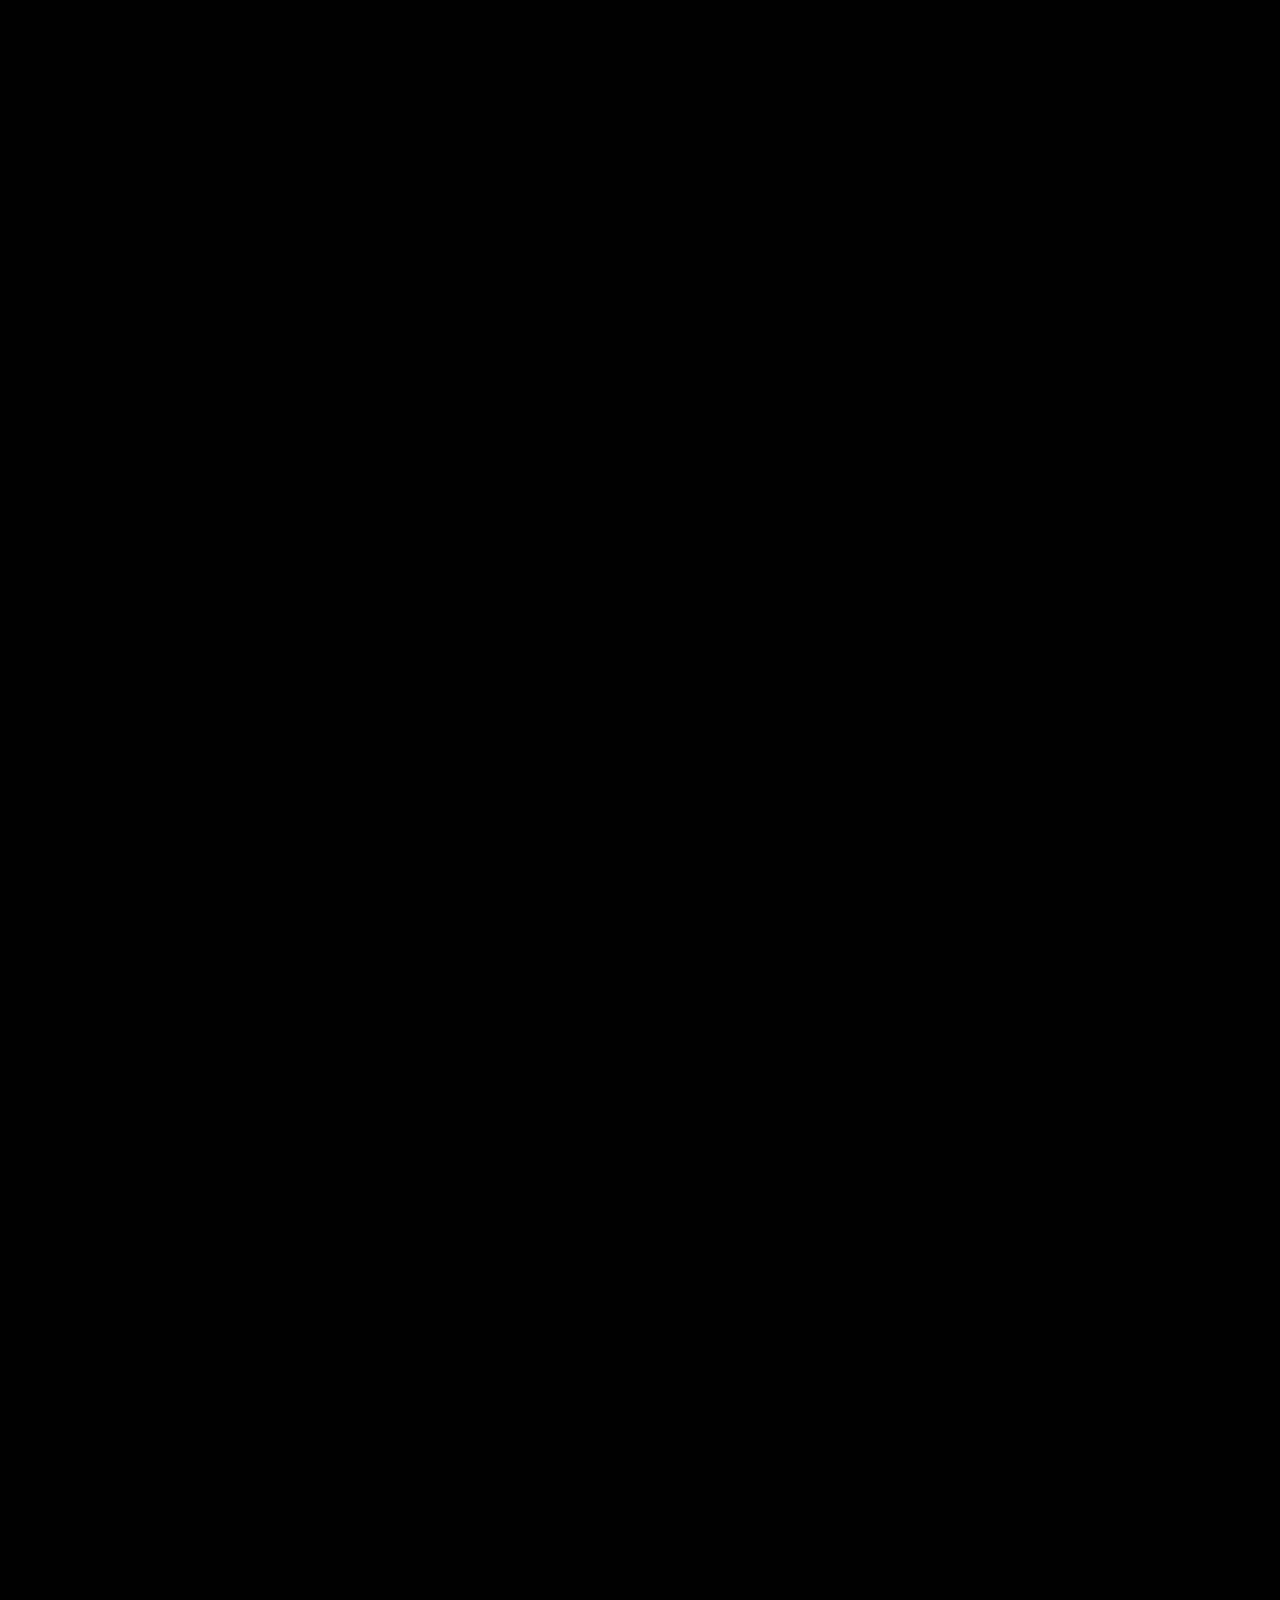
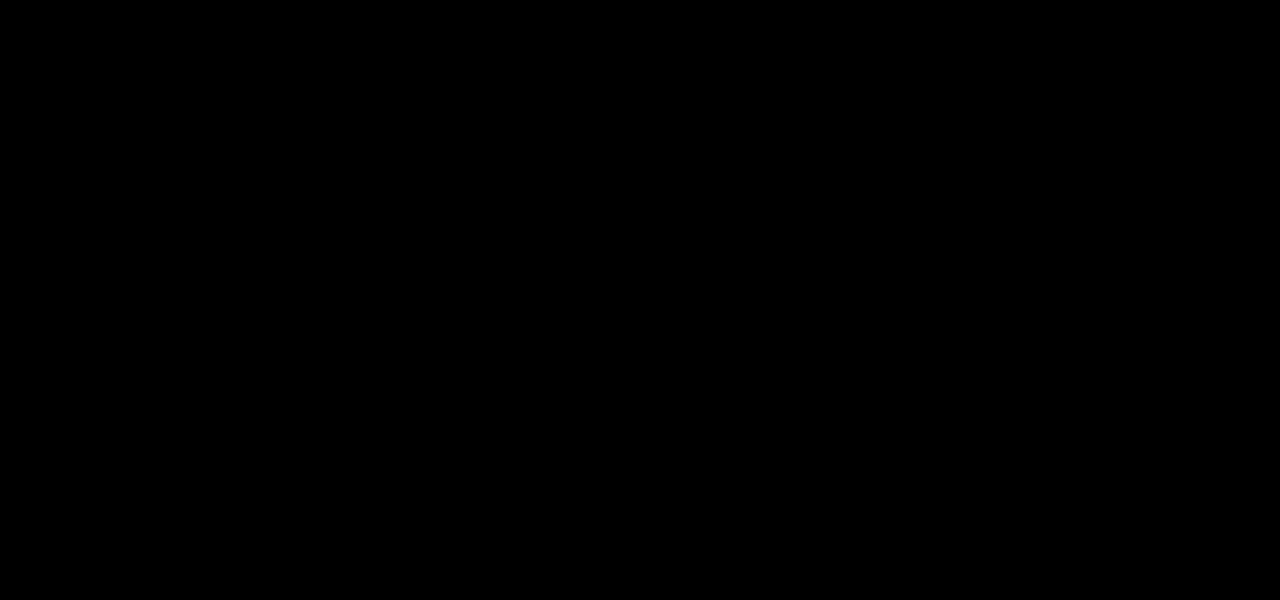
==== commit 5bbd8e89: "Update index.html" ====
--- a/index.html
+++ b/index.html
@@ -114,7 +114,7 @@
                 <h2 class="app-title">Health Widgets</h2>
                 <p class="app-description">Unified widgets for all health applications, designed to keep your metrics at a glance in one beautiful, cohesive interface.</p>
                 <div class="tags"><span class="tag">Android</span><span class="tag">Widgets</span></div>
-                <a href="" class="app-link">Coming Soon</a>
+                <class="app-link">Coming Soon</a>
             </div>
 
             <div class="app-card">
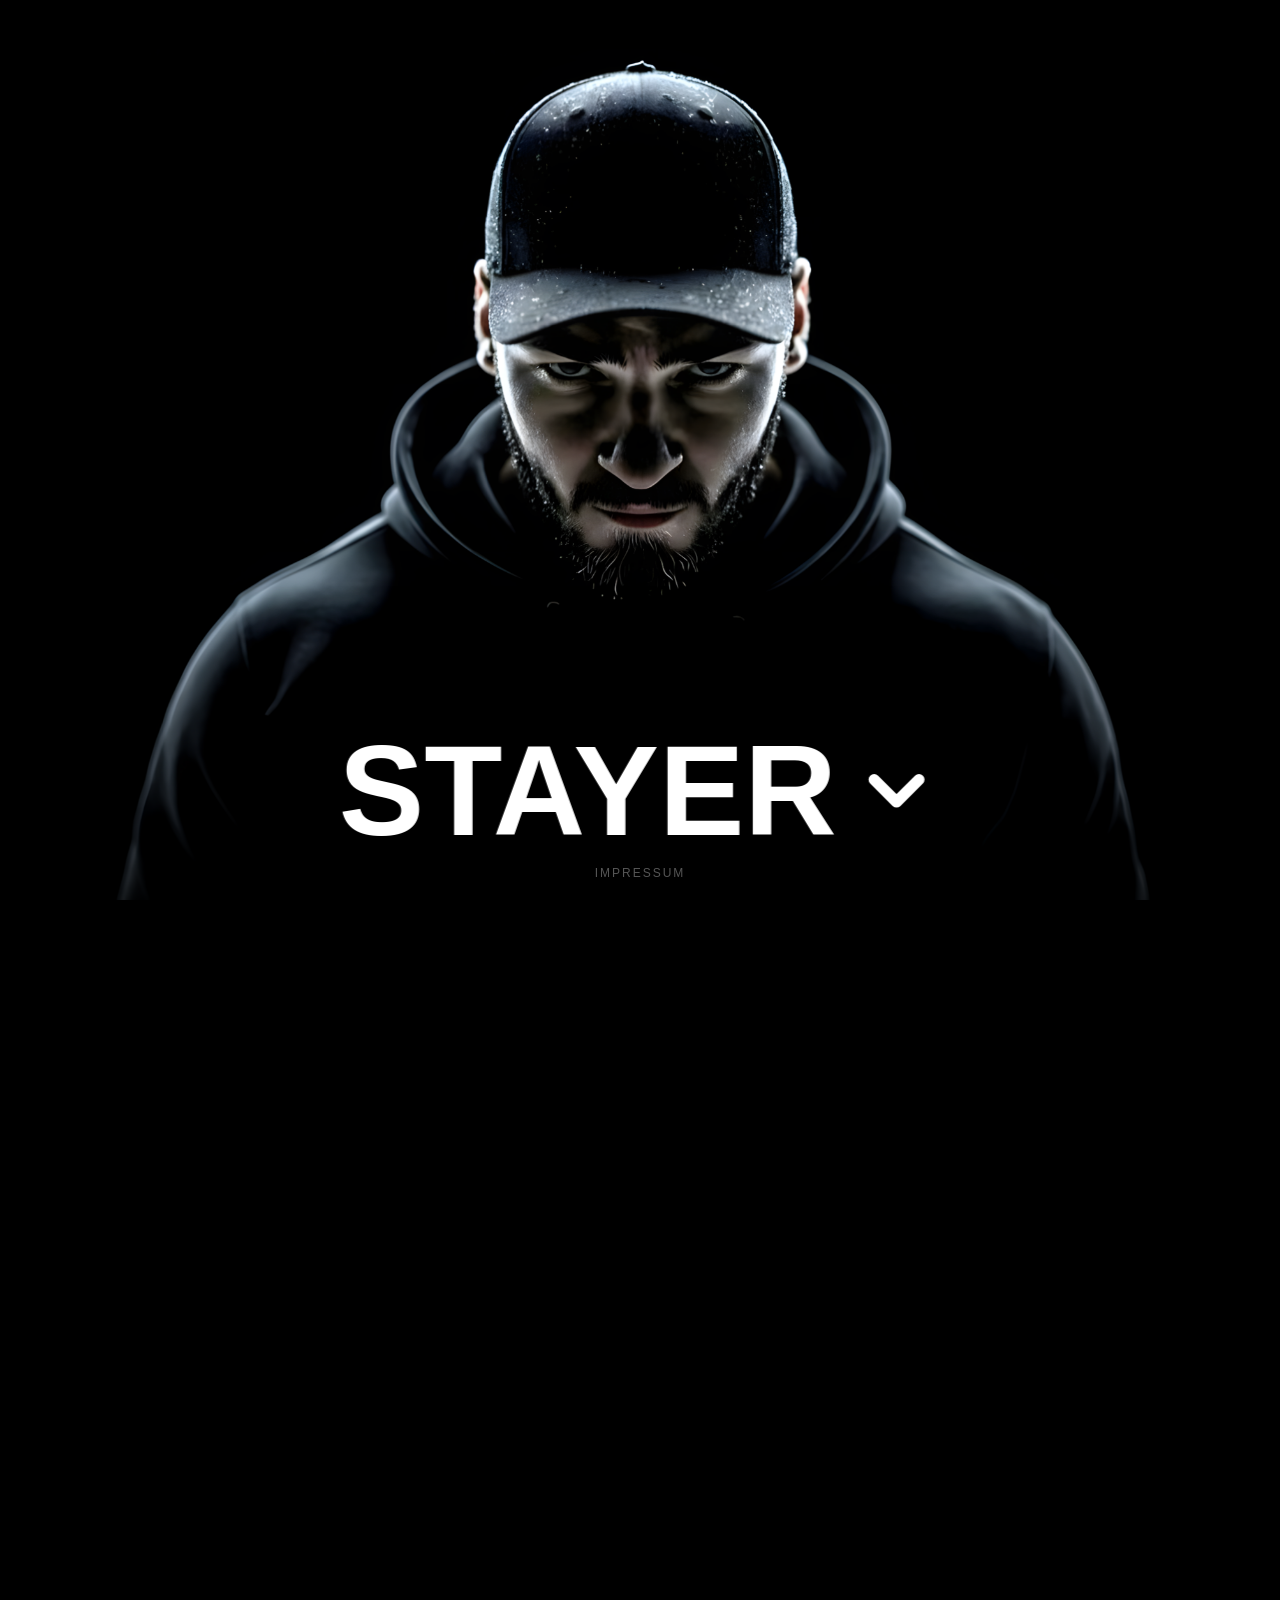
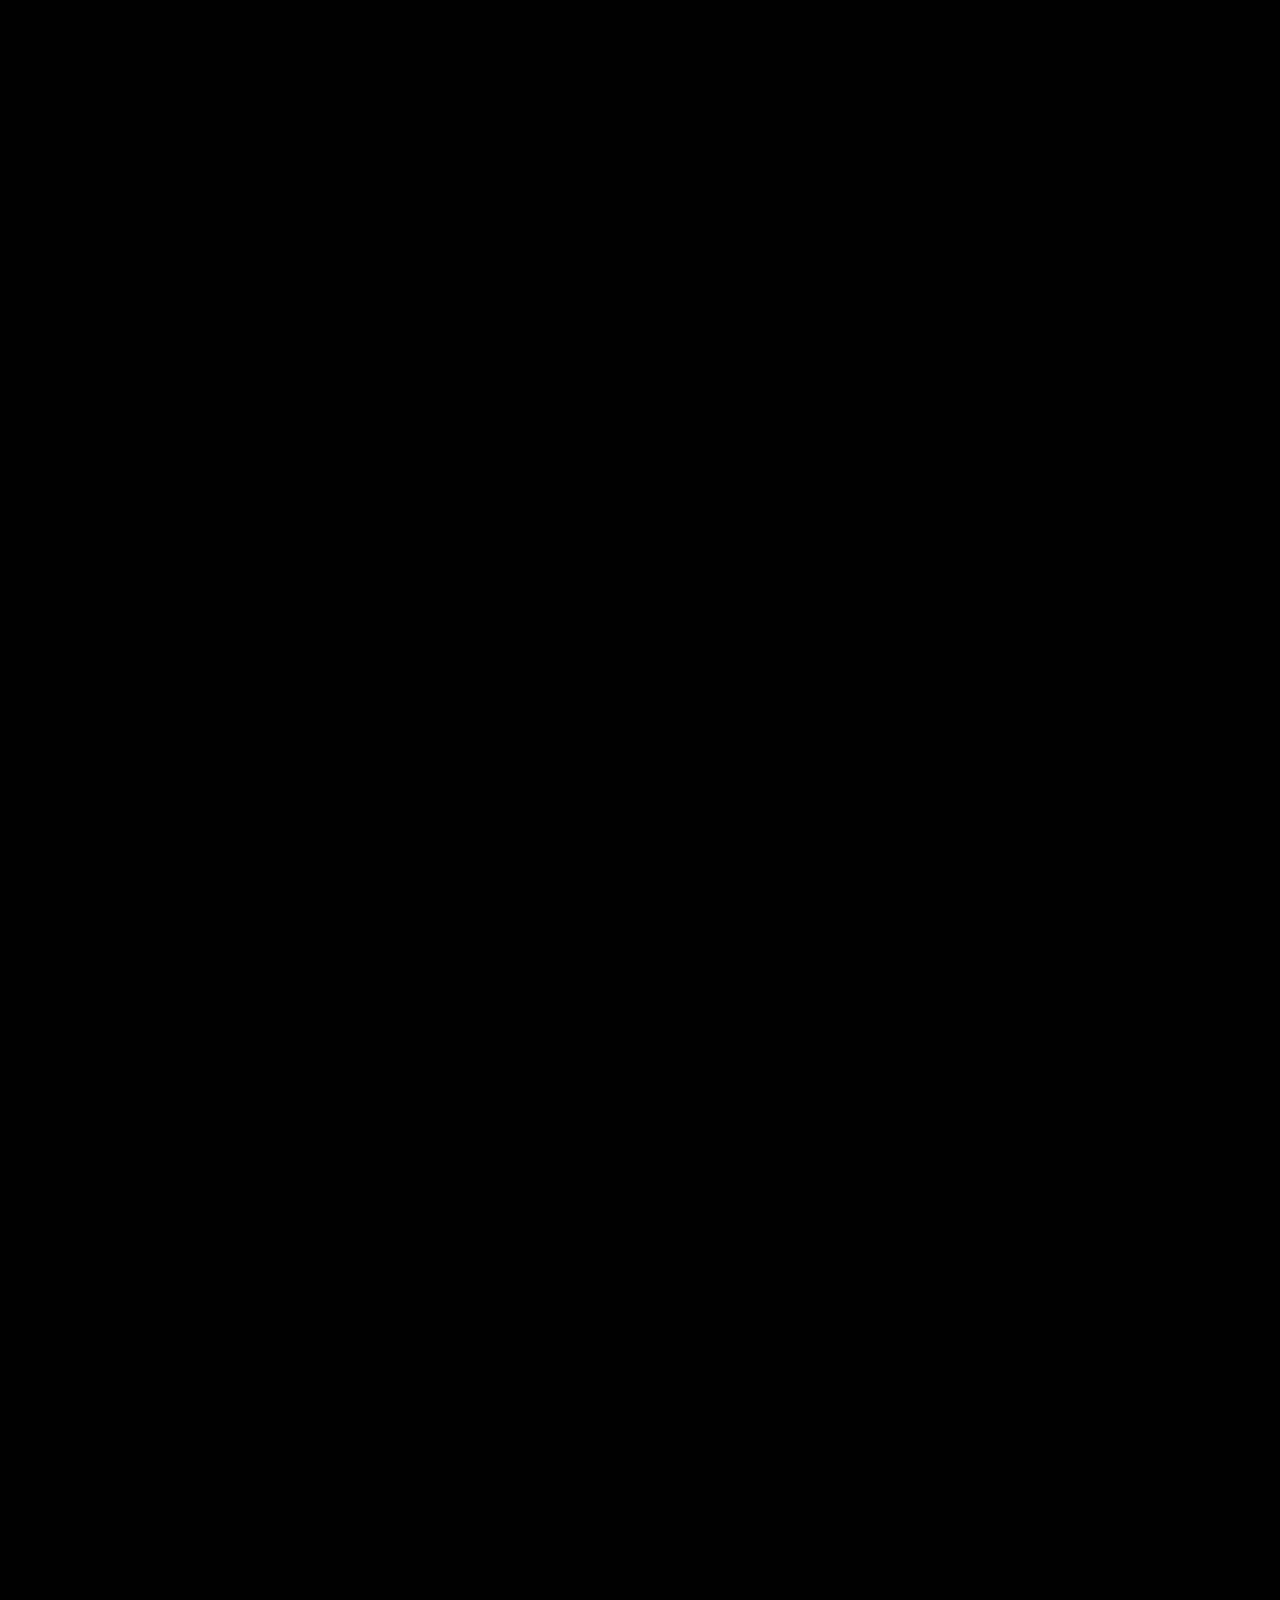
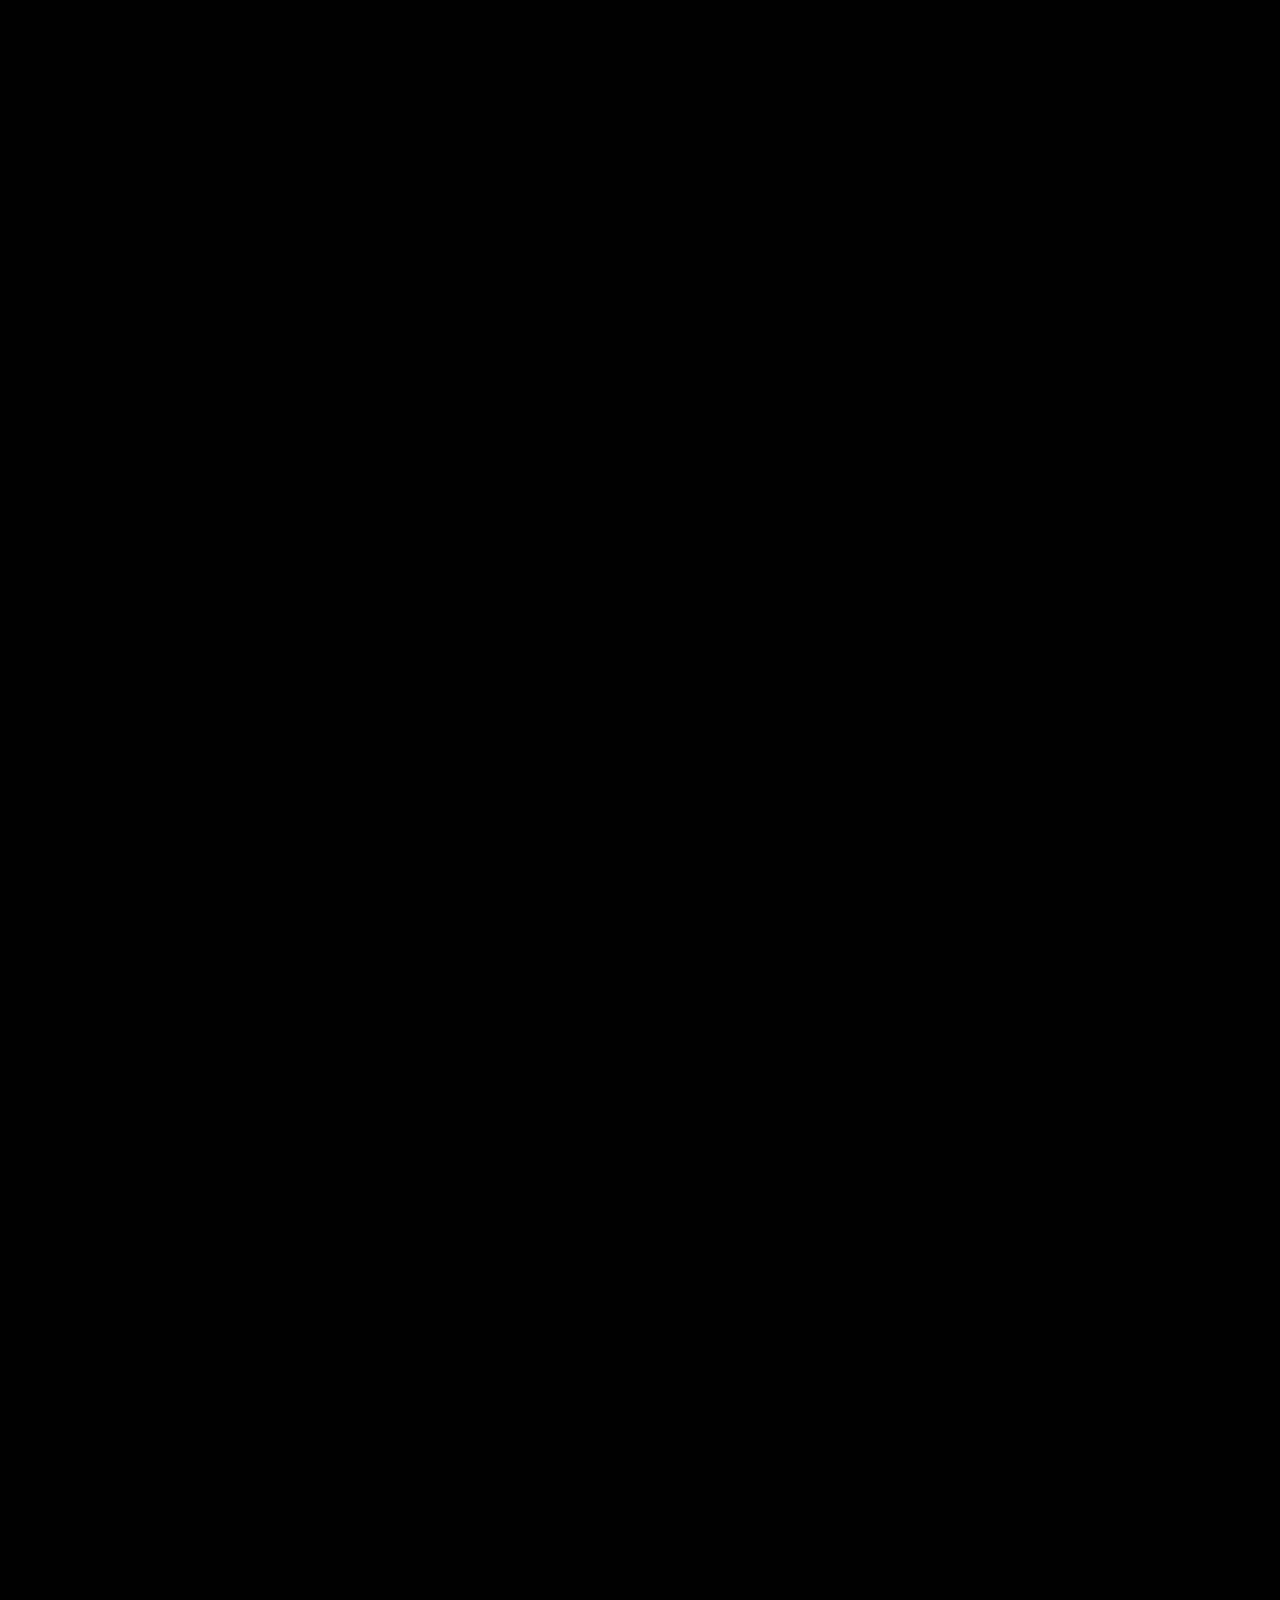
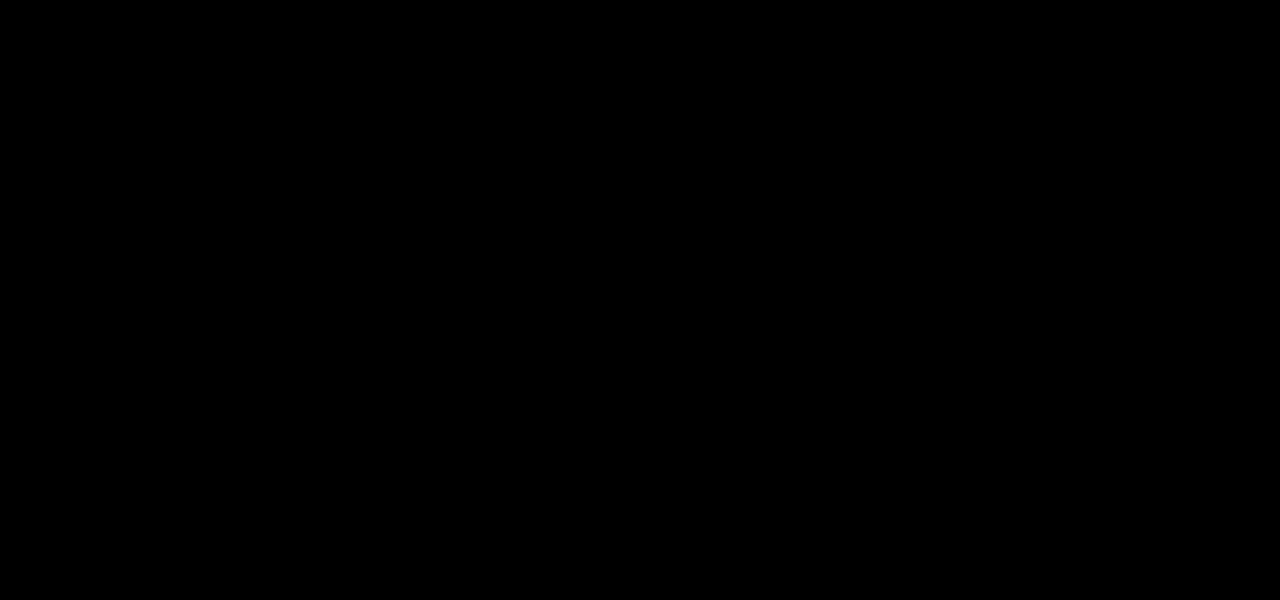
==== commit 37d53b20: "Update index.html" ====
--- a/index.html
+++ b/index.html
@@ -114,11 +114,11 @@
                 <h2 class="app-title">Health Widgets</h2>
                 <p class="app-description">Unified widgets for all health applications, designed to keep your metrics at a glance in one beautiful, cohesive interface.</p>
                 <div class="tags"><span class="tag">Android</span><span class="tag">Widgets</span></div>
-                <class="app-link">Coming Soon</a>
+                <a href="javascript:void(0)" class="app-link">Coming Soon</a>
             </div>
 
             <div class="app-card">
-                <div class="app-icon"><img src="anyicon.png" alt="AnyIcon"></div>
+                <div class="app-icon"><img src="anyicon.png" alt="Any Icon"></div>
                 <h2 class="app-title">AnyIcon</h2>
                 <p class="app-description">An Android widget that allows you to customize app icons using expressive Material 3 shapes and custom designs.</p>
                 <div class="tags"><span class="tag">Android</span><span class="tag">Glance API</span></div>
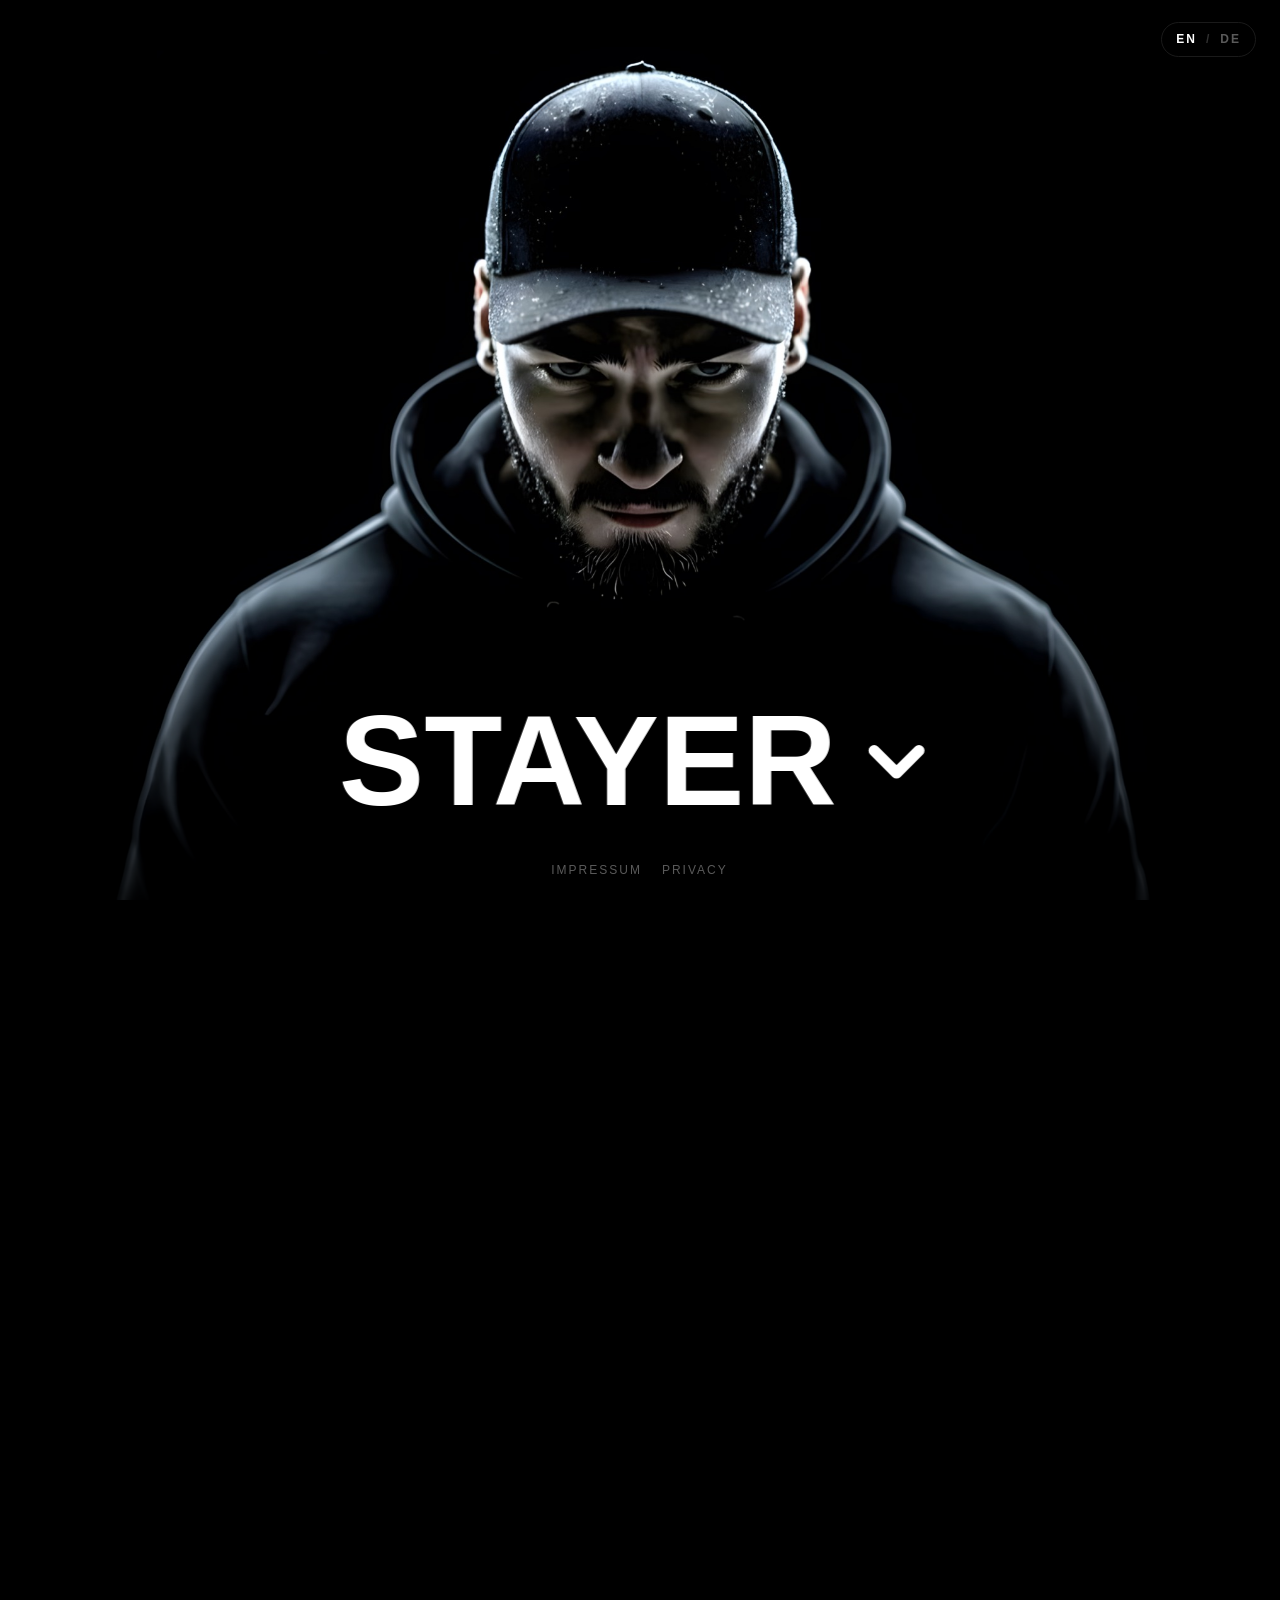
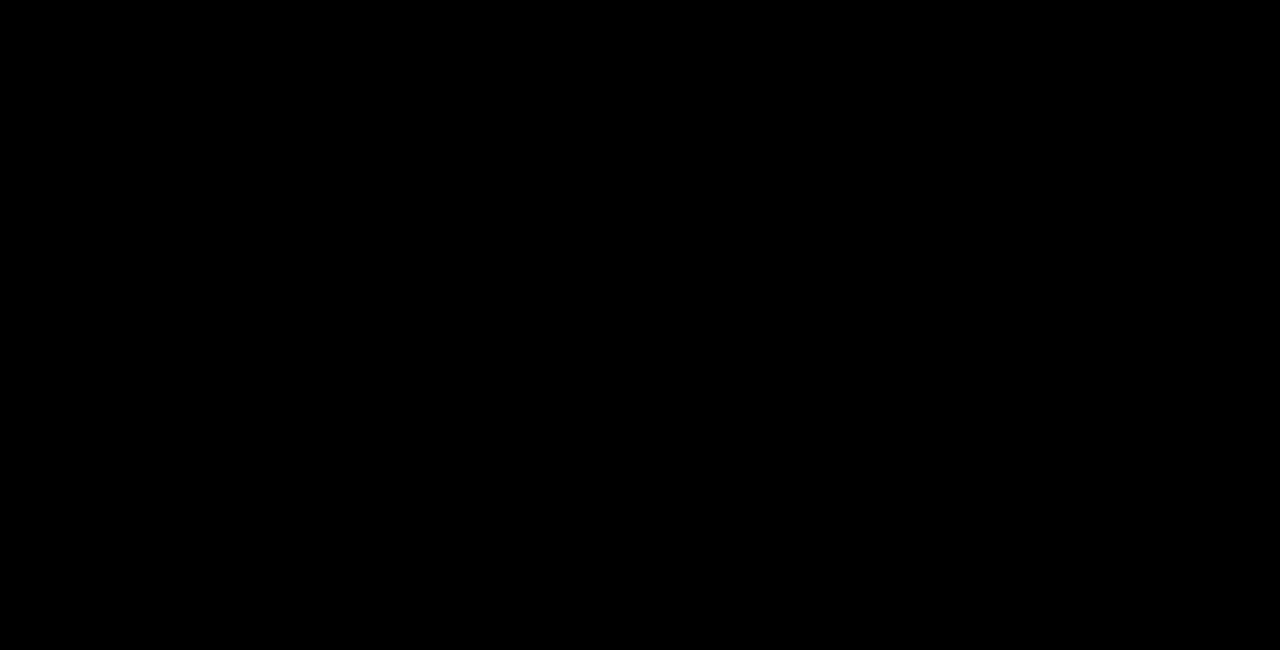
==== commit 141c00ff: "Add files via upload" ====
--- a/index.html
+++ b/index.html
@@ -1,158 +1,79 @@
 <!DOCTYPE html>
-<html lang="ru">
+<html lang="en" class="home">
 <head>
-    <meta charset="UTF-8">
-    <meta name="viewport" content="width=device-width, initial-scale=1.0">
-    <title>STAYER | Official</title>
-    <style>
-        * { margin: 0; padding: 0; box-sizing: border-box; font-family: 'Helvetica Neue', Arial, sans-serif; }
-        ::-webkit-scrollbar { display: none; }
-        
-        html, body { background-color: #000; color: #fff; overscroll-behavior: none; -ms-overflow-style: none; scrollbar-width: none; scroll-snap-type: y mandatory; scroll-behavior: smooth; overflow-x: hidden; }
+<meta charset="UTF-8">
+<meta name="viewport" content="width=device-width, initial-scale=1, viewport-fit=cover">
+<title>STAYER — Android apps &amp; widgets</title>
+<meta name="description" content="STAYER builds focused Android apps and home-screen widgets, including AnyIcon — Material 3 Expressive icon and widget customisation.">
+<meta name="author" content="Maksym Duchenko">
+<meta name="theme-color" content="#000000">
+<link rel="canonical" href="https://stayerofficial.com/">
 
-        .bg-layer {
-            position: fixed; top: 0; left: 0; width: 100vw; height: 100vh;
-            background-image: url('photo.png'); 
-            background-size: cover; background-position: center; z-index: 1;
-            transform: perspective(2000px) translateX(0) translateZ(0) rotateY(0);
-            transition: transform 0.8s cubic-bezier(0.16, 1, 0.3, 1), opacity 0.8s ease;
-        }
+<meta property="og:type" content="website">
+<meta property="og:site_name" content="STAYER">
+<meta property="og:title" content="STAYER — Android apps &amp; widgets">
+<meta property="og:description" content="Focused Android apps and home-screen widgets, including AnyIcon — Material 3 Expressive icon and widget customisation.">
+<meta property="og:url" content="https://stayerofficial.com/">
+<meta property="og:image" content="https://stayerofficial.com/assets/og-image.jpg">
+<meta name="twitter:card" content="summary_large_image">
 
-        body.nav-away .bg-layer { transform: perspective(2000px) translateX(-30vw) translateZ(-200px) rotateY(10deg); opacity: 0; }
-
-        .bottom-gradient {
-            position: fixed; bottom: 0; left: 0; width: 100%; height: 35vh; 
-            background: linear-gradient(to top, rgba(0,0,0,0.8) 0%, rgba(0,0,0,0) 100%);
-            z-index: 2; pointer-events: none; transition: opacity 0.8s ease;
-        }
-
-        body.nav-away .bottom-gradient { opacity: 0; }
-
-        .words-container {
-            position: fixed; bottom: 4vh; left: 50%; width: 100%; z-index: 10; text-align: center;
-            transform: perspective(2000px) translateX(-50%) translateZ(0) rotateY(0);
-            transition: transform 0.8s cubic-bezier(0.16, 1, 0.3, 1), opacity 0.8s ease;
-            transform-style: preserve-3d;
-        }
-
-        body.nav-away .words-container { transform: perspective(2000px) translateX(calc(-50% - 50vw)) translateZ(-300px) rotateY(15deg); opacity: 0; pointer-events: none; }
-
-        .nav-word {
-            position: absolute; bottom: 0; left: 50%; font-size: 10vw; font-weight: 900;
-            text-transform: uppercase; text-decoration: none; color: #fff;
-            text-shadow: 0px 4px 25px rgba(0, 0, 0, 0.6); opacity: 0;
-            transform: translate(-50%, 50px); pointer-events: none; white-space: nowrap;
-            display: flex; align-items: center; justify-content: center; transition: color 0.3s ease;
-        }
-        
-        .nav-word:hover { color: #ccc; }
-
-        .scroll-arrow { width: 0.7em; height: 0.7em; margin-left: 15px; animation: floatDown 2s ease-in-out infinite; }
-        @keyframes floatDown { 0%, 100% { transform: translateY(0); } 50% { transform: translateY(15px); } }
-        .scroll-section { height: 150vh; width: 100%; scroll-snap-align: start; }
-
-        .app-icon img { width: 100%; height: 100%; object-fit: cover; border-radius: 12px; }
-
-        .apps-overlay {
-            position: fixed; top: 0; left: 0; width: 100%; height: 100vh; background-color: #000; z-index: 100; 
-            opacity: 0; transform: perspective(2000px) translateX(100vw) translateZ(-300px) rotateY(-15deg);
-            pointer-events: none; transition: transform 0.8s cubic-bezier(0.16, 1, 0.3, 1), opacity 0.8s ease;
-            overflow-y: auto; padding: 100px 40px 80px;
-        }
-
-        .apps-overlay.active { opacity: 1; transform: perspective(2000px) translateX(0) translateZ(0) rotateY(0); pointer-events: auto; }
-        .apps-header { position: fixed; top: 0; left: 0; width: 100%; padding: 30px 40px; display: flex; justify-content: space-between; align-items: center; z-index: 110; background: linear-gradient(to bottom, rgba(0,0,0,1) 0%, rgba(0,0,0,0) 100%); }
-        .close-btn { background: none; border: none; color: #fff; font-size: 14px; font-weight: 600; letter-spacing: 1px; text-transform: uppercase; cursor: pointer; transition: color 0.3s ease; }
-        .close-btn:hover { color: #888; }
-        .page-title { font-size: 14px; font-weight: 900; letter-spacing: 2px; color: #555; text-transform: uppercase; }
-
-        .apps-grid { display: grid; grid-template-columns: repeat(auto-fit, minmax(320px, 400px)); gap: 30px; justify-content: center; max-width: 1000px; margin: 0 auto; }
-        .app-card { background-color: #050505; border: 1px solid #1a1a1a; border-radius: 16px; padding: 40px 30px; display: flex; flex-direction: column; transition: transform 0.4s ease, border-color 0.4s ease; }
-        .app-card:hover { transform: translateY(-8px); border-color: #333; }
-        .app-icon { width: 60px; height: 60px; background-color: #111; border-radius: 12px; margin-bottom: 24px; border: 1px solid #222; display: flex; align-items: center; justify-content: center; overflow: hidden; }
-        .app-title { font-size: 24px; font-weight: 700; margin-bottom: 12px; }
-        .app-description { font-size: 15px; line-height: 1.5; color: #888; margin-bottom: 30px; flex-grow: 1; }
-        .tags { display: flex; gap: 8px; margin-bottom: 30px; flex-wrap: wrap; }
-        .tag { font-size: 11px; text-transform: uppercase; letter-spacing: 1px; padding: 6px 10px; background-color: #111; border-radius: 4px; color: #aaa; }
-        .app-link { text-decoration: none; color: #000; background-color: #fff; padding: 14px 20px; border-radius: 8px; font-size: 13px; font-weight: 700; text-transform: uppercase; letter-spacing: 1px; text-align: center; transition: background-color 0.3s ease; }
-        .app-link:hover { background-color: #ccc; }
-        .site-footer-link { position: fixed; bottom: 20px; left: 50%; transform: translateX(-50%); z-index: 50; color: #555; text-decoration: none; font-size: 12px; letter-spacing: 2px; text-transform: uppercase; transition: opacity 0.6s ease, color 0.3s ease; }
-        .site-footer-link:hover { color: #fff; }
-        body.nav-away .site-footer-link { opacity: 0; pointer-events: none; }
-    </style>
+<link rel="icon" href="assets/favicon-32.png" sizes="32x32" type="image/png">
+<link rel="apple-touch-icon" href="assets/apple-touch-icon.png">
+<link rel="preload" as="image" href="assets/hero-2560.jpg" media="(min-width: 800px)">
+<link rel="alternate" hreflang="en" href="https://stayerofficial.com/index.html">
+<link rel="alternate" hreflang="de" href="https://stayerofficial.com/index-de.html">
+<link rel="alternate" hreflang="x-default" href="https://stayerofficial.com/index.html">
+<link rel="stylesheet" href="assets/site.css?v=3">
 </head>
 <body>
 
-    <div class="bg-layer"></div>
-    <div class="bottom-gradient"></div>
+<a class="skip-link" href="#apps-trigger">Skip to apps</a>
 
-    <div class="words-container" id="main-words">
-        <a href="#" id="stayer-link" class="nav-word">STAYER<svg class="scroll-arrow" viewBox="0 0 24 24" fill="none" stroke="currentColor" stroke-width="3" stroke-linecap="round" stroke-linejoin="round"><polyline points="6 9 12 15 18 9"></polyline></svg></a>
-        <a href="#" id="apps-trigger" class="nav-word">APPS</a>
-        <a href="https://instagram.com/" target="_blank" class="nav-word">INSTAGRAM</a>
-        <a href="https://youtube.com/" target="_blank" class="nav-word">YOUTUBE</a>
-    </div>
+<div id="page">
+  <nav class="lang-switch" aria-label="Language">
+    <a href="index.html" hreflang="en" aria-current="page">EN</a><span class="sep" aria-hidden="true">/</span><a href="index-de.html" hreflang="de">DE</a>
+  </nav>
+  <div class="bg-layer" role="img" aria-label="STAYER cover artwork"></div>
+  <div class="bottom-gradient"></div>
 
-    <a href="impressum.html" class="site-footer-link">Impressum</a>
+  <nav class="words" id="main-words" aria-label="Main">
+    <a href="#apps-trigger" id="stayer-link" class="nav-word">STAYER<svg class="scroll-arrow" viewBox="0 0 24 24" fill="none" stroke="currentColor" stroke-width="3" stroke-linecap="round" stroke-linejoin="round" aria-hidden="true" focusable="false"><polyline points="6 9 12 15 18 9"></polyline></svg></a>
+    <a href="#apps-screen" id="apps-trigger" class="nav-word" aria-expanded="false" aria-controls="apps-screen">APPS</a>
+    <!-- TODO: real STAYER profile URLs, then uncomment.
+    <a href="https://instagram.com/" class="nav-word" target="_blank" rel="noopener noreferrer">INSTAGRAM</a>
+    <a href="https://youtube.com/" class="nav-word" target="_blank" rel="noopener noreferrer">YOUTUBE</a>
+    -->
+  </nav>
 
-    <div class="scroll-area">
-        <div class="scroll-section"></div>
-        <div class="scroll-section"></div>
-        <div class="scroll-section"></div>
-        <div class="scroll-section"></div>
-    </div>
+  <div class="site-footer-link">
+    <a href="impressum.html?lang=en">Impressum</a>
+    <a href="privacy.html">Privacy</a>
+  </div>
 
-    <div class="apps-overlay" id="apps-screen">
-        <header class="apps-header">
-            <button class="close-btn" id="close-apps">← Назад</button>
-            <div class="page-title">APPS</div>
-        </header>
+  <!-- Scroll runway — built by home.js from the number of nav words. -->
+  <div class="scroll-area" aria-hidden="true"></div>
+</div>
 
-        <div class="apps-grid">
-            <div class="app-card">
-                <div class="app-icon"><img src="health.png" alt="Health"></div>
-                <h2 class="app-title">Health Widgets</h2>
-                <p class="app-description">Unified widgets for all health applications, designed to keep your metrics at a glance in one beautiful, cohesive interface.</p>
-                <div class="tags"><span class="tag">Android</span><span class="tag">Widgets</span></div>
-                <a href="javascript:void(0)" class="app-link">Coming Soon</a>
-            </div>
+<div class="apps-overlay" id="apps-screen" role="dialog" aria-modal="true" aria-labelledby="apps-heading" aria-hidden="true">
+  <header class="apps-header">
+    <button type="button" class="close-btn" id="close-apps">&larr; Back</button>
+    <p class="page-title" id="apps-heading">Apps</p>
+  </header>
 
-            <div class="app-card">
-                <div class="app-icon"><img src="anyicon.png" alt="Any Icon"></div>
-                <h2 class="app-title">AnyIcon</h2>
-                <p class="app-description">An Android widget that allows you to customize app icons using expressive Material 3 shapes and custom designs.</p>
-                <div class="tags"><span class="tag">Android</span><span class="tag">Glance API</span></div>
-                <a href="privacy-anyicon.html" class="app-link">Privacy Policy</a>
-            </div>
-        </div>
-    </div>
+  <ul class="apps-grid">
+    <li class="app-card">
+      <div class="app-icon"><img src="anyicon.png" alt="" width="60" height="60" loading="lazy" decoding="async"></div>
+      <h2 class="app-title">AnyIcon</h2>
+      <p class="app-description">An Android widget that lets you restyle app icons with Material 3 Expressive shapes, themed icons and installed icon packs.</p>
+      <ul class="tags"><li class="tag">Android</li><li class="tag">Glance API</li></ul>
+      <div class="app-links">
+        <a href="privacy-anyicon.html" class="app-link">Privacy Policy</a>
+        <a href="terms-anyicon.html" class="app-link">Terms of Use</a>
+      </div>
+    </li>
+  </ul>
+</div>
 
-    <script>
-        document.addEventListener('DOMContentLoaded', () => {
-            const words = document.querySelectorAll('.nav-word');
-            let sectionHeight = document.querySelector('.scroll-section').offsetHeight;
-            window.addEventListener('resize', () => { sectionHeight = document.querySelector('.scroll-section').offsetHeight; updateScroll(); });
-            function updateScroll() {
-                const scrollY = window.scrollY;
-                words.forEach((word, index) => {
-                    const targetY = index * sectionHeight;
-                    const distance = scrollY - targetY;
-                    const ratio = distance / window.innerHeight;
-                    let opacity = 1 - Math.abs(ratio);
-                    opacity = Math.max(0, Math.min(1, opacity));
-                    let translateY = ratio * -50;
-                    word.style.opacity = opacity;
-                    word.style.transform = `translate(-50%, ${translateY}px)`;
-                    word.style.pointerEvents = opacity > 0.6 ? 'auto' : 'none';
-                });
-            }
-            let ticking = false;
-            window.addEventListener('scroll', () => { if (!ticking) { window.requestAnimationFrame(() => { updateScroll(); ticking = false; }); ticking = true; } });
-            updateScroll();
-            document.getElementById('stayer-link').addEventListener('click', (e) => { e.preventDefault(); window.scrollTo({ top: sectionHeight, behavior: 'smooth' }); });
-            document.getElementById('apps-trigger').addEventListener('click', (e) => { e.preventDefault(); document.getElementById('apps-screen').classList.add('active'); document.body.classList.add('nav-away'); document.body.style.overflow = 'hidden'; });
-            document.getElementById('close-apps').addEventListener('click', () => { document.getElementById('apps-screen').classList.remove('active'); document.body.classList.remove('nav-away'); setTimeout(() => { document.body.style.overflow = ''; }, 800); });
-        });
-    </script>
+<script src="assets/home.js?v=3" defer></script>
 </body>
 </html>
--- a/assets/site.css
+++ b/assets/site.css
@@ -0,0 +1,513 @@
+/* ==========================================================================
+   STAYER — stayerofficial.com
+   Shared stylesheet. Loaded by every page.
+   ========================================================================== */
+
+/* --- Design tokens ------------------------------------------------------ */
+:root {
+  --bg:          #000;
+  --surface:     #050505;
+  --fg:          #fff;
+  --muted:       #8a8a8a;
+  --dim:         #5a5a5a;
+  --faint:       #444;
+  --line:        #222;
+  --line-soft:   #1a1a1a;
+
+  --font: -apple-system, BlinkMacSystemFont, "Helvetica Neue", Helvetica,
+          "Segoe UI", Roboto, Arial, sans-serif;
+
+  --measure: 800px;
+  --ease:    cubic-bezier(.16, 1, .3, 1);
+  --dur:     .8s;
+}
+
+/* --- Reset -------------------------------------------------------------- */
+*, *::before, *::after { margin: 0; padding: 0; box-sizing: border-box; }
+
+html {
+  background-color: var(--bg);
+  color-scheme: dark;
+  -webkit-text-size-adjust: 100%;
+}
+
+body {
+  background-color: var(--bg);
+  color: var(--fg);
+  font-family: var(--font);
+  line-height: 1.6;
+  overscroll-behavior-y: none;
+  -webkit-font-smoothing: antialiased;
+}
+
+img, svg { display: block; max-width: 100%; }
+a { color: inherit; }
+
+/* Visible keyboard focus everywhere — the previous version had none. */
+:focus-visible {
+  outline: 2px solid var(--fg);
+  outline-offset: 3px;
+  border-radius: 2px;
+}
+
+.visually-hidden {
+  position: absolute; width: 1px; height: 1px;
+  margin: -1px; padding: 0; border: 0;
+  clip-path: inset(50%); overflow: hidden; white-space: nowrap;
+}
+
+.skip-link {
+  position: absolute; top: 0; left: 50%;
+  transform: translate(-50%, -120%);
+  z-index: 999;
+  background: var(--fg); color: var(--bg);
+  padding: 12px 20px; font-size: 13px; font-weight: 700;
+  letter-spacing: 1px; text-transform: uppercase; text-decoration: none;
+}
+.skip-link:focus { transform: translate(-50%, 0); }
+
+
+/* --- Language switcher (fixed, top right) ------------------------------ */
+.lang-switch {
+  position: fixed;
+  top: 22px; right: 24px;
+  z-index: 60;
+  display: flex;
+  gap: 9px;
+  align-items: center;
+  padding: 7px 14px;
+  border: 1px solid var(--line-soft);
+  border-radius: 999px;
+  background: rgba(0, 0, 0, .72);
+  -webkit-backdrop-filter: blur(10px);
+  backdrop-filter: blur(10px);
+  font-size: 12px;
+  font-weight: 700;
+  letter-spacing: 2px;
+  text-transform: uppercase;
+  transition: opacity .6s ease;
+}
+.lang-switch a { color: var(--dim); text-decoration: none; transition: color .3s ease; }
+.lang-switch a:hover, .lang-switch a:focus-visible { color: var(--fg); }
+.lang-switch a[aria-current] { color: var(--fg); cursor: default; }
+.lang-switch .sep { color: #303030; }
+
+body.nav-away .lang-switch { opacity: 0; pointer-events: none; }
+
+@media (max-width: 600px) {
+  .lang-switch { top: 14px; right: 14px; padding: 6px 12px; font-size: 11px; letter-spacing: 1.5px; }
+}
+@media print { .lang-switch { display: none; } }
+
+/* ==========================================================================
+   Document pages (Impressum, Privacy, Terms, 404)
+   ========================================================================== */
+.doc {
+  padding: 80px 40px 0;
+}
+.doc .back-link { max-width: calc(100% - 90px); }
+
+.doc .container {
+  max-width: var(--measure);
+  margin: 0 auto;
+}
+
+.back-link {
+  display: inline-block;
+  color: var(--dim);
+  text-decoration: none;
+  margin-bottom: 40px;
+  text-transform: uppercase;
+  font-size: 12px;
+  letter-spacing: 2px;
+  transition: color .3s ease;
+}
+.back-link:hover, .back-link:focus-visible { color: var(--fg); }
+
+.doc h1 {
+  font-size: clamp(30px, 6vw, 40px);
+  font-weight: 900;
+  text-transform: uppercase;
+  letter-spacing: 1px;
+  margin-bottom: 24px;
+  text-wrap: balance;
+}
+
+.doc h2 {
+  font-size: clamp(20px, 3.4vw, 24px);
+  font-weight: 700;
+  color: var(--fg);
+  margin: 44px 0 18px;
+  scroll-margin-top: 24px;
+}
+
+.doc h3 {
+  font-size: 17px;
+  font-weight: 700;
+  color: var(--fg);
+  margin: 28px 0 12px;
+}
+
+.doc p,
+.doc li { color: var(--muted); font-size: 16px; }
+.doc p  { margin-bottom: 20px; }
+.doc ul,
+.doc ol { margin: 0 0 20px 22px; }
+.doc li { margin-bottom: 10px; }
+
+.doc strong, .doc b { color: var(--fg); font-weight: 700; }
+
+.doc a { color: #b4b4b4; text-underline-offset: 3px; }
+.doc a:hover, .doc a:focus-visible { color: var(--fg); }
+
+.meta { color: var(--dim); font-size: 14px; }
+
+/* Key-value block used by the Impressum */
+.facts {
+  list-style: none;
+  margin: 0 0 20px;
+  border-top: 1px solid var(--line-soft);
+}
+.facts > li {
+  display: grid;
+  grid-template-columns: minmax(190px, 34%) 1fr;
+  gap: 8px 28px;
+  margin: 0;
+  padding: 14px 0;
+  border-bottom: 1px solid var(--line-soft);
+}
+.facts dfn,
+.facts .k {
+  font-style: normal;
+  color: var(--fg);
+  font-weight: 700;
+  font-size: 14px;
+  letter-spacing: .4px;
+  text-transform: uppercase;
+}
+.facts .v { color: var(--muted); }
+
+.callout {
+  border-left: 2px solid var(--line);
+  padding: 4px 0 4px 20px;
+  margin: 0 0 20px;
+}
+.callout p:last-child { margin-bottom: 0; }
+
+/* --- Footer shared by every page --------------------------------------- */
+.site-footer {
+  max-width: var(--measure);
+  margin: 80px auto 0;
+  padding: 40px 0;
+  border-top: 1px solid var(--line);
+  color: var(--faint);
+  font-size: 14px;
+  display: flex;
+  flex-wrap: wrap;
+  gap: 12px 28px;
+  align-items: baseline;
+  justify-content: space-between;
+}
+.site-footer nav {
+  display: flex;
+  flex-wrap: wrap;
+  gap: 12px 20px;
+}
+.site-footer a {
+  color: var(--dim);
+  text-decoration: none;
+  text-transform: uppercase;
+  font-size: 12px;
+  letter-spacing: 1.5px;
+  transition: color .3s ease;
+}
+.site-footer a:hover, .site-footer a:focus-visible { color: var(--fg); }
+
+@media (max-width: 600px) {
+  .doc { padding: 40px 20px 0; }
+  .facts > li { grid-template-columns: 1fr; gap: 2px; padding: 12px 0; }
+  .site-footer { margin-top: 56px; }
+}
+
+/* ==========================================================================
+   Home page
+   ========================================================================== */
+.home {
+  scroll-snap-type: y proximity;
+  scroll-behavior: smooth;
+  overflow-x: hidden;
+}
+.home body { overflow-x: hidden; }
+
+/* The scrollbar is hidden by design; keyboard and wheel scrolling still work. */
+.home body::-webkit-scrollbar { display: none; }
+.home body { scrollbar-width: none; -ms-overflow-style: none; }
+
+.bg-layer {
+  position: fixed;
+  inset: 0;
+  height: 100vh;
+  height: 100svh;
+  background-image: image-set(url('hero-1280.jpg') 1x, url('hero-2560.jpg') 2x);
+  background-image: -webkit-image-set(url('hero-1280.jpg') 1x, url('hero-2560.jpg') 2x);
+  background-size: cover;
+  background-position: center;
+  z-index: 1;
+  transform: perspective(2000px) translate3d(0, 0, 0) rotateY(0);
+  transition: transform var(--dur) var(--ease), opacity var(--dur) ease;
+}
+@media (min-width: 800px) {
+  .bg-layer { background-image: url('hero-2560.jpg'); }
+}
+
+.bottom-gradient {
+  position: fixed;
+  bottom: 0; left: 0;
+  width: 100%;
+  height: 35vh;
+  background: linear-gradient(to top, rgba(0,0,0,.85) 0%, rgba(0,0,0,0) 100%);
+  z-index: 2;
+  pointer-events: none;
+  transition: opacity var(--dur) ease;
+}
+
+.words {
+  position: fixed;
+  bottom: calc(4vh + env(safe-area-inset-bottom));
+  left: 50%;
+  width: 100%;
+  z-index: 10;
+  text-align: center;
+  transform: perspective(2000px) translateX(-50%);
+  transition: transform var(--dur) var(--ease), opacity var(--dur) ease;
+  transform-style: preserve-3d;
+}
+
+.nav-word {
+  position: absolute;
+  bottom: 0; left: 50%;
+  display: flex;
+  align-items: center;
+  justify-content: center;
+  font-size: clamp(38px, 10vw, 150px);
+  font-weight: 900;
+  text-transform: uppercase;
+  text-decoration: none;
+  color: var(--fg);
+  text-shadow: 0 4px 25px rgba(0, 0, 0, .6);
+  white-space: nowrap;
+  opacity: 0;
+  transform: translate(-50%, 50px);
+  pointer-events: none;
+  transition: color .3s ease;
+}
+.nav-word:hover { color: #ccc; }
+.nav-word:focus-visible { opacity: 1 !important; pointer-events: auto; }
+
+.scroll-arrow {
+  width: .7em; height: .7em;
+  margin-left: 15px;
+  animation: floatDown 2s ease-in-out infinite;
+}
+@keyframes floatDown {
+  0%, 100% { transform: translateY(0); }
+  50%      { transform: translateY(15px); }
+}
+
+/* Height of both is set by home.js so the runway ends exactly on the last word. */
+.scroll-section,
+.scroll-tail { width: 100%; scroll-snap-align: start; }
+
+.site-footer-link {
+  position: fixed;
+  bottom: calc(20px + env(safe-area-inset-bottom));
+  left: 50%;
+  transform: translateX(-50%);
+  z-index: 50;
+  display: flex;
+  gap: 20px;
+  color: var(--dim);
+  font-size: 12px;
+  letter-spacing: 2px;
+  text-transform: uppercase;
+  transition: opacity .6s ease;
+}
+.site-footer-link a { color: var(--dim); text-decoration: none; transition: color .3s ease; }
+.site-footer-link a:hover, .site-footer-link a:focus-visible { color: var(--fg); }
+
+/* --- "Navigated away" state (apps overlay open) ------------------------- */
+body.nav-away .bg-layer {
+  transform: perspective(2000px) translate3d(-30vw, 0, -200px) rotateY(10deg);
+  opacity: 0;
+}
+body.nav-away .bottom-gradient { opacity: 0; }
+body.nav-away .words {
+  transform: perspective(2000px) translate3d(calc(-50% - 50vw), 0, -300px) rotateY(15deg);
+  opacity: 0;
+  pointer-events: none;
+}
+body.nav-away .site-footer-link { opacity: 0; pointer-events: none; }
+
+/* --- Apps overlay ------------------------------------------------------- */
+.apps-overlay {
+  position: fixed;
+  inset: 0;
+  height: 100vh;
+  height: 100svh;
+  background-color: var(--bg);
+  z-index: 100;
+  opacity: 0;
+  transform: perspective(2000px) translate3d(100vw, 0, -300px) rotateY(-15deg);
+  pointer-events: none;
+  visibility: hidden;
+  transition: transform var(--dur) var(--ease), opacity var(--dur) ease,
+              visibility 0s linear var(--dur);
+  overflow-y: auto;
+  overscroll-behavior: contain;
+  padding: 100px 40px 80px;
+}
+.apps-overlay.active {
+  opacity: 1;
+  visibility: visible;
+  transform: perspective(2000px) translate3d(0, 0, 0) rotateY(0);
+  pointer-events: auto;
+  transition: transform var(--dur) var(--ease), opacity var(--dur) ease,
+              visibility 0s;
+}
+
+.apps-header {
+  position: fixed;
+  top: 0; left: 0;
+  width: 100%;
+  padding: 30px 40px;
+  display: flex;
+  justify-content: space-between;
+  align-items: center;
+  z-index: 110;
+  background: linear-gradient(to bottom, rgba(0,0,0,1) 0%, rgba(0,0,0,0) 100%);
+}
+.close-btn {
+  background: none;
+  border: none;
+  color: var(--fg);
+  font: inherit;
+  font-size: 14px;
+  font-weight: 600;
+  letter-spacing: 1px;
+  text-transform: uppercase;
+  cursor: pointer;
+  transition: color .3s ease;
+}
+.close-btn:hover { color: var(--muted); }
+.page-title {
+  font-size: 14px;
+  font-weight: 900;
+  letter-spacing: 2px;
+  color: var(--dim);
+  text-transform: uppercase;
+}
+
+.apps-grid {
+  display: grid;
+  grid-template-columns: repeat(auto-fit, minmax(300px, 400px));
+  gap: 30px;
+  justify-content: center;
+  max-width: 1000px;
+  margin: 0 auto;
+  list-style: none;
+}
+
+.app-card {
+  background-color: var(--surface);
+  border: 1px solid var(--line-soft);
+  border-radius: 16px;
+  padding: 40px 30px;
+  display: flex;
+  flex-direction: column;
+  transition: transform .4s ease, border-color .4s ease;
+}
+.app-card:hover { transform: translateY(-8px); border-color: #333; }
+
+.app-icon {
+  width: 60px; height: 60px;
+  background-color: #111;
+  border: 1px solid var(--line);
+  border-radius: 12px;
+  margin-bottom: 24px;
+  overflow: hidden;
+}
+.app-icon img { width: 100%; height: 100%; object-fit: cover; }
+
+.app-title { font-size: 24px; font-weight: 700; margin-bottom: 12px; }
+.app-description {
+  font-size: 15px;
+  line-height: 1.5;
+  color: var(--muted);
+  margin-bottom: 30px;
+  flex-grow: 1;
+}
+
+.tags { display: flex; gap: 8px; margin-bottom: 30px; flex-wrap: wrap; list-style: none; }
+.tag {
+  font-size: 11px;
+  text-transform: uppercase;
+  letter-spacing: 1px;
+  padding: 6px 10px;
+  background-color: #111;
+  border-radius: 4px;
+  color: #aaa;
+}
+
+.app-links { display: flex; gap: 10px; width: 100%; flex-wrap: wrap; }
+.app-link {
+  flex: 1 1 130px;
+  text-decoration: none;
+  color: #000;
+  background-color: var(--fg);
+  padding: 14px 10px;
+  border-radius: 8px;
+  font-size: 11px;
+  font-weight: 700;
+  text-transform: uppercase;
+  letter-spacing: 1px;
+  text-align: center;
+  transition: background-color .3s ease;
+}
+.app-link:hover, .app-link:focus-visible { background-color: #ccc; }
+.app-link[aria-disabled="true"] {
+  background-color: transparent;
+  color: var(--dim);
+  border: 1px solid var(--line);
+  cursor: default;
+}
+.app-link[aria-disabled="true"]:hover { background-color: transparent; }
+
+@media (max-width: 600px) {
+  .words { bottom: calc(52px + env(safe-area-inset-bottom)); }
+  .apps-overlay { padding: 90px 20px 60px; }
+  .apps-header  { padding: 24px 20px; }
+  .app-card     { padding: 30px 24px; }
+}
+
+/* ==========================================================================
+   Motion & print
+   ========================================================================== */
+@media (prefers-reduced-motion: reduce) {
+  html { scroll-behavior: auto; }
+  *, *::before, *::after {
+    animation-duration: .001ms !important;
+    animation-iteration-count: 1 !important;
+    transition-duration: .001ms !important;
+  }
+  .bg-layer, .words, .apps-overlay { transform: none !important; }
+  .apps-overlay.active { transform: none !important; }
+}
+
+@media print {
+  body { background: #fff; color: #000; padding: 0; }
+  .doc p, .doc li, .meta, .facts .v { color: #222; }
+  .doc a { color: #000; }
+  .doc a[href^="http"]::after { content: " (" attr(href) ")"; font-size: 11px; }
+  .back-link, .skip-link { display: none; }
+  .site-footer { border-color: #ccc; color: #444; }
+}
